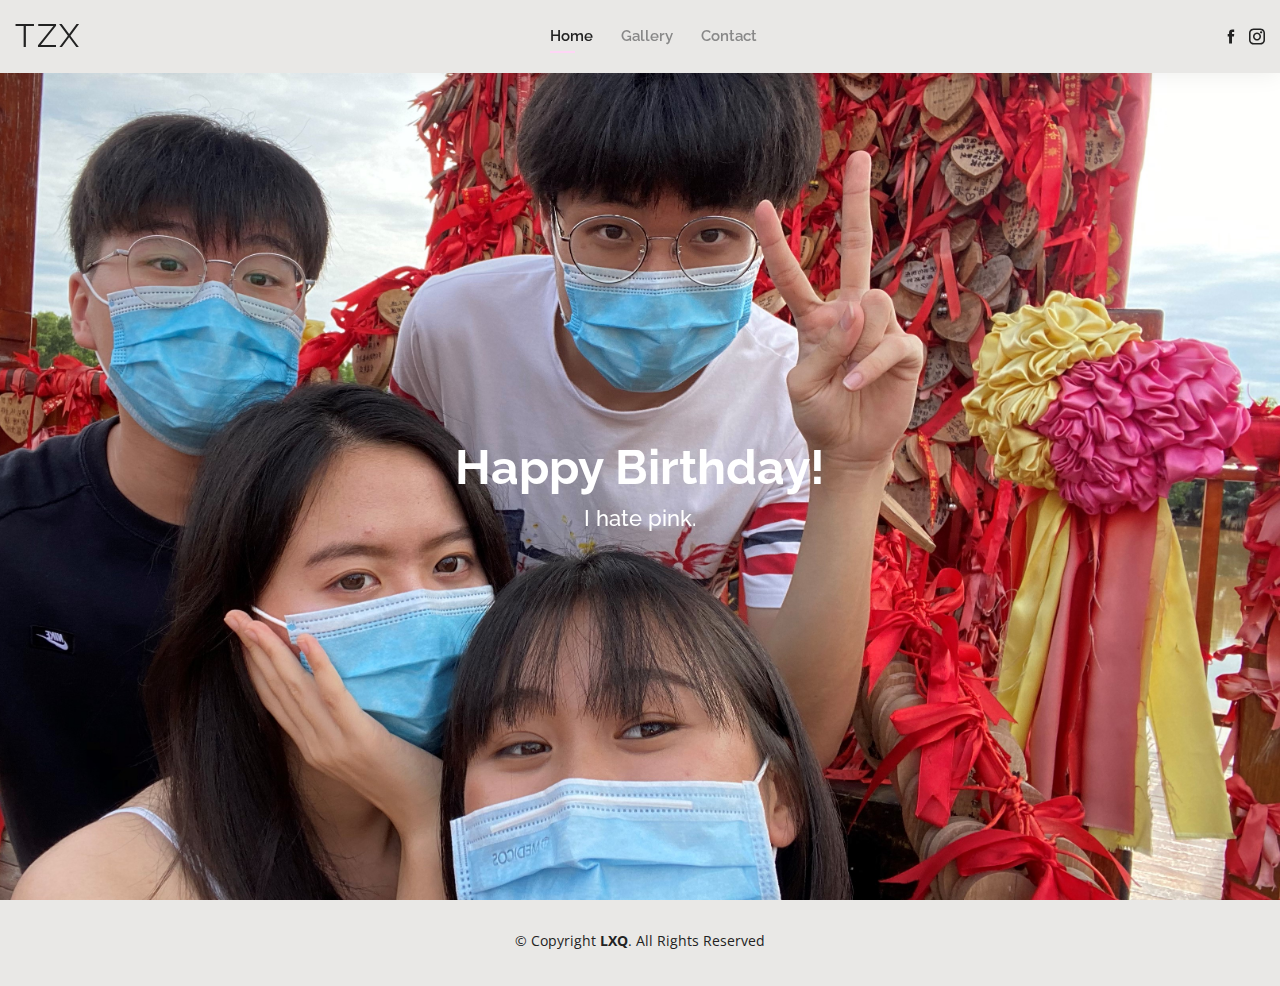
==== index.html @ 97b6e611 "cmt1" ====
<!DOCTYPE html>
<html lang="en">

<head>
  <meta charset="utf-8">
  <meta content="width=device-width, initial-scale=1.0" name="viewport">

  <title>Happy Birthday</title>
  <meta content="" name="description">
  <meta content="" name="keywords">

  <!-- Favicons -->
  <link href="assets/img/favicon.png" rel="icon">
  <link href="assets/img/apple-touch-icon.png" rel="apple-touch-icon">

  <!-- Google Fonts -->
  <link href="https://fonts.googleapis.com/css?family=Open+Sans:300,300i,400,400i,600,600i,700,700i|Raleway:300,300i,400,400i,500,500i,600,600i,700,700i|Poppins:300,300i,400,400i,500,500i,600,600i,700,700i" rel="stylesheet">

  <!-- Vendor CSS Files -->
  <link href="assets/vendor/bootstrap/css/bootstrap.min.css" rel="stylesheet">
  <link href="assets/vendor/icofont/icofont.min.css" rel="stylesheet">
  <link href="assets/vendor/owl.carousel/assets/owl.carousel.min.css" rel="stylesheet">
  <link href="assets/vendor/boxicons/css/boxicons.min.css" rel="stylesheet">
  <link href="assets/vendor/venobox/venobox.css" rel="stylesheet">
  <link href="assets/vendor/aos/aos.css" rel="stylesheet">

  <!-- Template Main CSS File -->
  <link href="assets/css/style.css" rel="stylesheet">

  <!-- =======================================================
  * Template Name: Kelly - v2.1.0
  * Template URL: https://bootstrapmade.com/kelly-free-bootstrap-cv-resume-html-template/
  * Author: BootstrapMade.com
  * License: https://bootstrapmade.com/license/
  ======================================================== -->
</head>

<body>

  <!-- =======Header======= -->
  <header id="header" class="fixed-top">
    <div class="container-fluid d-flex justify-content-between align-items-center">

      <h1 class="logo"><a href="index.html">TZX</a></h1>
      <!-- Uncomment below if you prefer to use an image logo -->
      <!-- <a href="index.html" class="logo"><img src="assets/img/logo.png" alt="" class="img-fluid"></a>-->

      <nav class="nav-menu d-none d-lg-block">
        <ul>
          <li class="active"><a href="index.html">Home</a></li>
          <li><a href="portfolio.html">Gallery</a></li>
          <li><a href="contact.html">Contact</a></li>
        </ul>
      </nav><!-- .nav-menu -->

      <div class="header-social-links">
        <a href="https://www.facebook.com/tan.zixin.37" class="facebook" target="_blank"><i class="icofont-facebook"></i></a>
        <a href="https://www.instagram.com/ziixinnnn_/" class="instagram" target="_blank"><i class="icofont-instagram"></i></a>
      </div>

    </div>

  </header><!-- End Header -->

  <!-- ======= Hero Section ======= -->
  <section id="hero" class="d-flex align-items-center">
    <div class="container d-flex flex-column align-items-center" data-aos="zoom-in" data-aos-delay="100">
      <h1>Happy Birthday!</h1>
      <h2>I hate pink.</h2>
    </div>
  </section><!-- End Hero -->

  <!-- ======= Footer ======= -->
  <footer id="footer">
    <div class="container">
      <div class="copyright">
        &copy; Copyright <strong><span>LXQ</span></strong>. All Rights Reserved
      </div>
      <div class="credits">
        <!-- All the links in the footer should remain intact. -->
        <!-- You can delete the links only if you purchased the pro version. -->
        <!-- Licensing information: https://bootstrapmade.com/license/ -->
        <!-- Purchase the pro version with working PHP/AJAX contact form: https://bootstrapmade.com/kelly-free-bootstrap-cv-resume-html-template/ -->
      </div>
    </div>
  </footer><!-- End  Footer -->

  <div id="preloader"></div>
  <a href="#" class="back-to-top"><i class="bx bx-up-arrow-alt"></i></a>

  <!-- Vendor JS Files -->
  <script src="assets/vendor/jquery/jquery.min.js"></script>
  <script src="assets/vendor/bootstrap/js/bootstrap.bundle.min.js"></script>
  <script src="assets/vendor/jquery.easing/jquery.easing.min.js"></script>
  <script src="assets/vendor/php-email-form/validate.js"></script>
  <script src="assets/vendor/waypoints/jquery.waypoints.min.js"></script>
  <script src="assets/vendor/counterup/counterup.min.js"></script>
  <script src="assets/vendor/owl.carousel/owl.carousel.min.js"></script>
  <script src="assets/vendor/isotope-layout/isotope.pkgd.min.js"></script>
  <script src="assets/vendor/venobox/venobox.min.js"></script>
  <script src="assets/vendor/aos/aos.js"></script>

  <!-- Template Main JS File -->
  <script src="assets/js/main.js"></script>

</body>

</html>
---- assets/vendor/venobox/venobox.css ----
/* ------ venobox.css --------*/
.vbox-overlay *, .vbox-overlay *:before, .vbox-overlay *:after{
    -webkit-backface-visibility: hidden;
    -webkit-box-sizing:border-box;
    -moz-box-sizing:border-box;
    box-sizing:border-box;
}
.vbox-overlay * { 
    -webkit-backface-visibility: visible;
    backface-visibility: visible;
}
.vbox-overlay{
    display: -webkit-flex;
    display: flex;
    -webkit-flex-direction: column;
    flex-direction: column;
    -webkit-justify-content: center;
    justify-content: center;
    -webkit-align-items: center;
    align-items: center;
    position: fixed;
    left: 0;
    top: 0;
    bottom: 0;
    right: 0;
    z-index: 999999;
}

/* ----- navigation ----- */
.vbox-title{
    width: 100%;
    height: 40px;
    float: left;
    text-align: center;
    line-height: 28px;
    font-size: 12px;
    padding: 6px 50px;
    overflow: hidden;
    position: fixed;
    display: none;
    left: 0;
    z-index: 89;
}
.vbox-close{
    cursor: pointer;
    position: fixed;
    top: -1px;
    right: 0;
    width: 50px;
    height: 40px;
    padding: 6px;
    display: block;
    background-position:10px center;
    overflow: hidden;
    font-size: 24px;
    line-height: 1;
    text-align: center;
    z-index: 99;
}
.vbox-left{
    cursor: pointer;
    position: fixed;
    left: 0;
    height: 40px;
    overflow: hidden;
    line-height: 28px;
    font-size: 12px;
    z-index: 99;
    display: flex;
    align-items:center;
}
.vbox-num{
    display: inline-block;
    margin: 6px 0 6px 15px;
}
/* ----- Social share ----- */
.vbox-share{
    line-height: 28px;
    font-size: 12px;
    overflow: hidden;
    position: fixed;
    left: 0;
    z-index: 98;
    display: flex;
    align-items:center;
    justify-content: center;
    width: 100%;
    text-align: center;
}
.vbox-share svg{
    max-height: 28px;
    width: 28px;
    z-index: 10;
    margin-left: 12px;
    margin-top: 6px;
    margin-bottom: 6px;
    vertical-align: middle;
}


/* ----- navigation ARROWS ----- */
.vbox-next, .vbox-prev{
    position: fixed;
    top: 50%;
    margin-top: -15px;
    overflow: hidden;
    cursor: pointer;
    display: block;
    width: 45px;
    height: 45px;
    z-index: 99;
}
.vbox-next span, .vbox-prev span{
    position: relative;
    width: 20px;
    height: 20px;
    border: 2px solid transparent;
    border-top-color: #B6B6B6;
    border-right-color: #B6B6B6;
    text-indent: -100px;
    position: absolute;
    top: 8px;
    display: block;
}
.vbox-prev{
    left: 15px;
}
.vbox-next{
    right: 15px;
}
.vbox-prev span{
    left: 10px;
    -ms-transform: rotate(-135deg);
    -webkit-transform: rotate(-135deg);
    transform: rotate(-135deg);
}
.vbox-next span{
    -ms-transform: rotate(45deg);
    -webkit-transform: rotate(45deg);
    transform: rotate(45deg);
    right: 10px;
}
/* ------- inline window ------ */
.vbox-inline{
    width: 420px;
    height: 315px;
    height: 70vh;
    padding: 10px;
    background: #fff;
    margin: 0 auto;
    overflow: auto;
    text-align: left;
}
/* ------- Video & iFrames window ------ */
.venoframe{
    max-width: 100%;
    width: 100%;
    border: none;
    width: 100%;
    height: 260px;
    height: 70vh;
}
.venoframe.vbvid{
    height: 260px;
}
@media (min-width: 768px) {
    .venoframe, .vbox-inline{
        width: 90%;
        height: 360px;
        height: 70vh;
    }
    .venoframe.vbvid{
        width: 640px;
        height: 360px;
    }
}
@media (min-width: 992px) {
    .venoframe, .vbox-inline{
        max-width: 1200px;
        width: 80%;
        height: 540px;
        height: 70vh;
    }
    .venoframe.vbvid{
        width: 960px;
        height: 540px;
    }
}
/* 
Please do NOT edit this part! 
or at least read this note: http://i.imgur.com/7C0ws9e.gif
*/
.vbox-open{
    overflow: hidden;
}
.vbox-container{
    position: absolute;
    left: 0;
    right: 0;
    top: 0;
    bottom: 0;
    overflow-x: hidden;
    overflow-y: scroll;
    overflow-scrolling: touch;
    -webkit-overflow-scrolling: touch;
    z-index: 20;
    max-height: 100%;

}

.vbox-content{
    text-align: center;
    float: left;
    width: 100%;
    position: relative;
    overflow: hidden;
    padding: 20px 4%;
}
.vbox-container img{
    max-width: 100%;
    height: auto;
}
.vbox-figlio{
    box-shadow: 0 0 12px rgba(0,0,0,0.19), 0 6px 6px rgba(0,0,0,0.23);
    max-width: 100%;
    text-align: initial;
}
img.vbox-figlio{
    -webkit-user-select: none;
-khtml-user-select: none;
-moz-user-select: none;
-o-user-select: none;
user-select: none;
}
.vbox-content.swipe-left{
    margin-left: -200px !important;
}
.vbox-content.swipe-right{
    margin-left: 200px !important;
}
.vbox-animated{
    webkit-transition: margin 300ms ease-out;
    transition: margin 300ms ease-out;
}

/* ---------- preloader ----------
 * SPINKIT 
 * http://tobiasahlin.com/spinkit/
-------------------------------- */
.sk-double-bounce,.sk-rotating-plane{width:40px;height:40px;margin:40px auto}.sk-rotating-plane{background-color:#333;-webkit-animation:sk-rotatePlane 1.2s infinite ease-in-out;animation:sk-rotatePlane 1.2s infinite ease-in-out}@-webkit-keyframes sk-rotatePlane{0%{-webkit-transform:perspective(120px) rotateX(0) rotateY(0);transform:perspective(120px) rotateX(0) rotateY(0)}50%{-webkit-transform:perspective(120px) rotateX(-180.1deg) rotateY(0);transform:perspective(120px) rotateX(-180.1deg) rotateY(0)}100%{-webkit-transform:perspective(120px) rotateX(-180deg) rotateY(-179.9deg);transform:perspective(120px) rotateX(-180deg) rotateY(-179.9deg)}}@keyframes sk-rotatePlane{0%{-webkit-transform:perspective(120px) rotateX(0) rotateY(0);transform:perspective(120px) rotateX(0) rotateY(0)}50%{-webkit-transform:perspective(120px) rotateX(-180.1deg) rotateY(0);transform:perspective(120px) rotateX(-180.1deg) rotateY(0)}100%{-webkit-transform:perspective(120px) rotateX(-180deg) rotateY(-179.9deg);transform:perspective(120px) rotateX(-180deg) rotateY(-179.9deg)}}.sk-double-bounce{position:relative}.sk-double-bounce .sk-child{width:100%;height:100%;border-radius:50%;background-color:#333;opacity:.6;position:absolute;top:0;left:0;-webkit-animation:sk-doubleBounce 2s infinite ease-in-out;animation:sk-doubleBounce 2s infinite ease-in-out}.sk-chasing-dots .sk-child,.sk-spinner-pulse,.sk-three-bounce .sk-child{background-color:#333;border-radius:100%}.sk-double-bounce .sk-double-bounce2{-webkit-animation-delay:-1s;animation-delay:-1s}@-webkit-keyframes sk-doubleBounce{0%,100%{-webkit-transform:scale(0);transform:scale(0)}50%{-webkit-transform:scale(1);transform:scale(1)}}@keyframes sk-doubleBounce{0%,100%{-webkit-transform:scale(0);transform:scale(0)}50%{-webkit-transform:scale(1);transform:scale(1)}}.sk-wave{margin:40px auto;width:50px;height:40px;text-align:center;font-size:10px}.sk-wave .sk-rect{background-color:#333;height:100%;width:6px;display:inline-block;-webkit-animation:sk-waveStretchDelay 1.2s infinite ease-in-out;animation:sk-waveStretchDelay 1.2s infinite ease-in-out}.sk-wave .sk-rect1{-webkit-animation-delay:-1.2s;animation-delay:-1.2s}.sk-wave .sk-rect2{-webkit-animation-delay:-1.1s;animation-delay:-1.1s}.sk-wave .sk-rect3{-webkit-animation-delay:-1s;animation-delay:-1s}.sk-wave .sk-rect4{-webkit-animation-delay:-.9s;animation-delay:-.9s}.sk-wave .sk-rect5{-webkit-animation-delay:-.8s;animation-delay:-.8s}@-webkit-keyframes sk-waveStretchDelay{0%,100%,40%{-webkit-transform:scaleY(.4);transform:scaleY(.4)}20%{-webkit-transform:scaleY(1);transform:scaleY(1)}}@keyframes sk-waveStretchDelay{0%,100%,40%{-webkit-transform:scaleY(.4);transform:scaleY(.4)}20%{-webkit-transform:scaleY(1);transform:scaleY(1)}}.sk-wandering-cubes{margin:40px auto;width:40px;height:40px;position:relative}.sk-wandering-cubes .sk-cube{background-color:#333;width:10px;height:10px;position:absolute;top:0;left:0;-webkit-animation:sk-wanderingCube 1.8s ease-in-out -1.8s infinite both;animation:sk-wanderingCube 1.8s ease-in-out -1.8s infinite both}.sk-chasing-dots,.sk-spinner-pulse{width:40px;height:40px;margin:40px auto}.sk-wandering-cubes .sk-cube2{-webkit-animation-delay:-.9s;animation-delay:-.9s}@-webkit-keyframes sk-wanderingCube{0%{-webkit-transform:rotate(0);transform:rotate(0)}25%{-webkit-transform:translateX(30px) rotate(-90deg) scale(.5);transform:translateX(30px) rotate(-90deg) scale(.5)}50%{-webkit-transform:translateX(30px) translateY(30px) rotate(-179deg);transform:translateX(30px) translateY(30px) rotate(-179deg)}50.1%{-webkit-transform:translateX(30px) translateY(30px) rotate(-180deg);transform:translateX(30px) translateY(30px) rotate(-180deg)}75%{-webkit-transform:translateX(0) translateY(30px) rotate(-270deg) scale(.5);transform:translateX(0) translateY(30px) rotate(-270deg) scale(.5)}100%{-webkit-transform:rotate(-360deg);transform:rotate(-360deg)}}@keyframes sk-wanderingCube{0%{-webkit-transform:rotate(0);transform:rotate(0)}25%{-webkit-transform:translateX(30px) rotate(-90deg) scale(.5);transform:translateX(30px) rotate(-90deg) scale(.5)}50%{-webkit-transform:translateX(30px) translateY(30px) rotate(-179deg);transform:translateX(30px) translateY(30px) rotate(-179deg)}50.1%{-webkit-transform:translateX(30px) translateY(30px) rotate(-180deg);transform:translateX(30px) translateY(30px) rotate(-180deg)}75%{-webkit-transform:translateX(0) translateY(30px) rotate(-270deg) scale(.5);transform:translateX(0) translateY(30px) rotate(-270deg) scale(.5)}100%{-webkit-transform:rotate(-360deg);transform:rotate(-360deg)}}.sk-spinner-pulse{-webkit-animation:sk-pulseScaleOut 1s infinite ease-in-out;animation:sk-pulseScaleOut 1s infinite ease-in-out}@-webkit-keyframes sk-pulseScaleOut{0%{-webkit-transform:scale(0);transform:scale(0)}100%{-webkit-transform:scale(1);transform:scale(1);opacity:0}}@keyframes sk-pulseScaleOut{0%{-webkit-transform:scale(0);transform:scale(0)}100%{-webkit-transform:scale(1);transform:scale(1);opacity:0}}.sk-chasing-dots{position:relative;text-align:center;-webkit-animation:sk-chasingDotsRotate 2s infinite linear;animation:sk-chasingDotsRotate 2s infinite linear}.sk-chasing-dots .sk-child{width:60%;height:60%;display:inline-block;position:absolute;top:0;-webkit-animation:sk-chasingDotsBounce 2s infinite ease-in-out;animation:sk-chasingDotsBounce 2s infinite ease-in-out}.sk-chasing-dots .sk-dot2{top:auto;bottom:0;-webkit-animation-delay:-1s;animation-delay:-1s}@-webkit-keyframes sk-chasingDotsRotate{100%{-webkit-transform:rotate(360deg);transform:rotate(360deg)}}@keyframes sk-chasingDotsRotate{100%{-webkit-transform:rotate(360deg);transform:rotate(360deg)}}@-webkit-keyframes sk-chasingDotsBounce{0%,100%{-webkit-transform:scale(0);transform:scale(0)}50%{-webkit-transform:scale(1);transform:scale(1)}}@keyframes sk-chasingDotsBounce{0%,100%{-webkit-transform:scale(0);transform:scale(0)}50%{-webkit-transform:scale(1);transform:scale(1)}}.sk-three-bounce{margin:40px auto;width:80px;text-align:center}.sk-three-bounce .sk-child{width:20px;height:20px;display:inline-block;-webkit-animation:sk-three-bounce 1.4s ease-in-out 0s infinite both;animation:sk-three-bounce 1.4s ease-in-out 0s infinite both}.sk-circle .sk-child:before,.sk-fading-circle .sk-circle:before{display:block;border-radius:100%;content:'';background-color:#333}.sk-three-bounce .sk-bounce1{-webkit-animation-delay:-.32s;animation-delay:-.32s}.sk-three-bounce .sk-bounce2{-webkit-animation-delay:-.16s;animation-delay:-.16s}@-webkit-keyframes sk-three-bounce{0%,100%,80%{-webkit-transform:scale(0);transform:scale(0)}40%{-webkit-transform:scale(1);transform:scale(1)}}@keyframes sk-three-bounce{0%,100%,80%{-webkit-transform:scale(0);transform:scale(0)}40%{-webkit-transform:scale(1);transform:scale(1)}}.sk-circle{margin:40px auto;width:40px;height:40px;position:relative}.sk-circle .sk-child{width:100%;height:100%;position:absolute;left:0;top:0}.sk-circle .sk-child:before{margin:0 auto;width:15%;height:15%;-webkit-animation:sk-circleBounceDelay 1.2s infinite ease-in-out both;animation:sk-circleBounceDelay 1.2s infinite ease-in-out both}.sk-circle .sk-circle2{-webkit-transform:rotate(30deg);-ms-transform:rotate(30deg);transform:rotate(30deg)}.sk-circle .sk-circle3{-webkit-transform:rotate(60deg);-ms-transform:rotate(60deg);transform:rotate(60deg)}.sk-circle .sk-circle4{-webkit-transform:rotate(90deg);-ms-transform:rotate(90deg);transform:rotate(90deg)}.sk-circle .sk-circle5{-webkit-transform:rotate(120deg);-ms-transform:rotate(120deg);transform:rotate(120deg)}.sk-circle .sk-circle6{-webkit-transform:rotate(150deg);-ms-transform:rotate(150deg);transform:rotate(150deg)}.sk-circle .sk-circle7{-webkit-transform:rotate(180deg);-ms-transform:rotate(180deg);transform:rotate(180deg)}.sk-circle .sk-circle8{-webkit-transform:rotate(210deg);-ms-transform:rotate(210deg);transform:rotate(210deg)}.sk-circle .sk-circle9{-webkit-transform:rotate(240deg);-ms-transform:rotate(240deg);transform:rotate(240deg)}.sk-circle .sk-circle10{-webkit-transform:rotate(270deg);-ms-transform:rotate(270deg);transform:rotate(270deg)}.sk-circle .sk-circle11{-webkit-transform:rotate(300deg);-ms-transform:rotate(300deg);transform:rotate(300deg)}.sk-circle .sk-circle12{-webkit-transform:rotate(330deg);-ms-transform:rotate(330deg);transform:rotate(330deg)}.sk-circle .sk-circle2:before{-webkit-animation-delay:-1.1s;animation-delay:-1.1s}.sk-circle .sk-circle3:before{-webkit-animation-delay:-1s;animation-delay:-1s}.sk-circle .sk-circle4:before{-webkit-animation-delay:-.9s;animation-delay:-.9s}.sk-circle .sk-circle5:before{-webkit-animation-delay:-.8s;animation-delay:-.8s}.sk-circle .sk-circle6:before{-webkit-animation-delay:-.7s;animation-delay:-.7s}.sk-circle .sk-circle7:before{-webkit-animation-delay:-.6s;animation-delay:-.6s}.sk-circle .sk-circle8:before{-webkit-animation-delay:-.5s;animation-delay:-.5s}.sk-circle .sk-circle9:before{-webkit-animation-delay:-.4s;animation-delay:-.4s}.sk-circle .sk-circle10:before{-webkit-animation-delay:-.3s;animation-delay:-.3s}.sk-circle .sk-circle11:before{-webkit-animation-delay:-.2s;animation-delay:-.2s}.sk-circle .sk-circle12:before{-webkit-animation-delay:-.1s;animation-delay:-.1s}@-webkit-keyframes sk-circleBounceDelay{0%,100%,80%{-webkit-transform:scale(0);transform:scale(0)}40%{-webkit-transform:scale(1);transform:scale(1)}}@keyframes sk-circleBounceDelay{0%,100%,80%{-webkit-transform:scale(0);transform:scale(0)}40%{-webkit-transform:scale(1);transform:scale(1)}}.sk-cube-grid{width:40px;height:40px;margin:40px auto}.sk-cube-grid .sk-cube{width:33.33%;height:33.33%;background-color:#333;float:left;-webkit-animation:sk-cubeGridScaleDelay 1.3s infinite ease-in-out;animation:sk-cubeGridScaleDelay 1.3s infinite ease-in-out}.sk-cube-grid .sk-cube1{-webkit-animation-delay:.2s;animation-delay:.2s}.sk-cube-grid .sk-cube2{-webkit-animation-delay:.3s;animation-delay:.3s}.sk-cube-grid .sk-cube3{-webkit-animation-delay:.4s;animation-delay:.4s}.sk-cube-grid .sk-cube4{-webkit-animation-delay:.1s;animation-delay:.1s}.sk-cube-grid .sk-cube5{-webkit-animation-delay:.2s;animation-delay:.2s}.sk-cube-grid .sk-cube6{-webkit-animation-delay:.3s;animation-delay:.3s}.sk-cube-grid .sk-cube7{-webkit-animation-delay:0ms;animation-delay:0ms}.sk-cube-grid .sk-cube8{-webkit-animation-delay:.1s;animation-delay:.1s}.sk-cube-grid .sk-cube9{-webkit-animation-delay:.2s;animation-delay:.2s}@-webkit-keyframes sk-cubeGridScaleDelay{0%,100%,70%{-webkit-transform:scale3D(1,1,1);transform:scale3D(1,1,1)}35%{-webkit-transform:scale3D(0,0,1);transform:scale3D(0,0,1)}}@keyframes sk-cubeGridScaleDelay{0%,100%,70%{-webkit-transform:scale3D(1,1,1);transform:scale3D(1,1,1)}35%{-webkit-transform:scale3D(0,0,1);transform:scale3D(0,0,1)}}.sk-fading-circle{margin:40px auto;width:40px;height:40px;position:relative}.sk-fading-circle .sk-circle{width:100%;height:100%;position:absolute;left:0;top:0}.sk-fading-circle .sk-circle:before{margin:0 auto;width:15%;height:15%;-webkit-animation:sk-circleFadeDelay 1.2s infinite ease-in-out both;animation:sk-circleFadeDelay 1.2s infinite ease-in-out both}.sk-fading-circle .sk-circle2{-webkit-transform:rotate(30deg);-ms-transform:rotate(30deg);transform:rotate(30deg)}.sk-fading-circle .sk-circle3{-webkit-transform:rotate(60deg);-ms-transform:rotate(60deg);transform:rotate(60deg)}.sk-fading-circle .sk-circle4{-webkit-transform:rotate(90deg);-ms-transform:rotate(90deg);transform:rotate(90deg)}.sk-fading-circle .sk-circle5{-webkit-transform:rotate(120deg);-ms-transform:rotate(120deg);transform:rotate(120deg)}.sk-fading-circle .sk-circle6{-webkit-transform:rotate(150deg);-ms-transform:rotate(150deg);transform:rotate(150deg)}.sk-fading-circle .sk-circle7{-webkit-transform:rotate(180deg);-ms-transform:rotate(180deg);transform:rotate(180deg)}.sk-fading-circle .sk-circle8{-webkit-transform:rotate(210deg);-ms-transform:rotate(210deg);transform:rotate(210deg)}.sk-fading-circle .sk-circle9{-webkit-transform:rotate(240deg);-ms-transform:rotate(240deg);transform:rotate(240deg)}.sk-fading-circle .sk-circle10{-webkit-transform:rotate(270deg);-ms-transform:rotate(270deg);transform:rotate(270deg)}.sk-fading-circle .sk-circle11{-webkit-transform:rotate(300deg);-ms-transform:rotate(300deg);transform:rotate(300deg)}.sk-fading-circle .sk-circle12{-webkit-transform:rotate(330deg);-ms-transform:rotate(330deg);transform:rotate(330deg)}.sk-fading-circle .sk-circle2:before{-webkit-animation-delay:-1.1s;animation-delay:-1.1s}.sk-fading-circle .sk-circle3:before{-webkit-animation-delay:-1s;animation-delay:-1s}.sk-fading-circle .sk-circle4:before{-webkit-animation-delay:-.9s;animation-delay:-.9s}.sk-fading-circle .sk-circle5:before{-webkit-animation-delay:-.8s;animation-delay:-.8s}.sk-fading-circle .sk-circle6:before{-webkit-animation-delay:-.7s;animation-delay:-.7s}.sk-fading-circle .sk-circle7:before{-webkit-animation-delay:-.6s;animation-delay:-.6s}.sk-fading-circle .sk-circle8:before{-webkit-animation-delay:-.5s;animation-delay:-.5s}.sk-fading-circle .sk-circle9:before{-webkit-animation-delay:-.4s;animation-delay:-.4s}.sk-fading-circle .sk-circle10:before{-webkit-animation-delay:-.3s;animation-delay:-.3s}.sk-fading-circle .sk-circle11:before{-webkit-animation-delay:-.2s;animation-delay:-.2s}.sk-fading-circle .sk-circle12:before{-webkit-animation-delay:-.1s;animation-delay:-.1s}@-webkit-keyframes sk-circleFadeDelay{0%,100%,39%{opacity:0}40%{opacity:1}}@keyframes sk-circleFadeDelay{0%,100%,39%{opacity:0}40%{opacity:1}}.sk-folding-cube{margin:40px auto;width:40px;height:40px;position:relative;-webkit-transform:rotateZ(45deg);transform:rotateZ(45deg)}.sk-folding-cube .sk-cube{float:left;width:50%;height:50%;position:relative;-webkit-transform:scale(1.1);-ms-transform:scale(1.1);transform:scale(1.1)}.sk-folding-cube .sk-cube:before{content:'';position:absolute;top:0;left:0;width:100%;height:100%;background-color:#333;-webkit-animation:sk-foldCubeAngle 2.4s infinite linear both;animation:sk-foldCubeAngle 2.4s infinite linear both;-webkit-transform-origin:100% 100%;-ms-transform-origin:100% 100%;transform-origin:100% 100%}.sk-folding-cube .sk-cube2{-webkit-transform:scale(1.1) rotateZ(90deg);transform:scale(1.1) rotateZ(90deg)}.sk-folding-cube .sk-cube3{-webkit-transform:scale(1.1) rotateZ(180deg);transform:scale(1.1) rotateZ(180deg)}.sk-folding-cube .sk-cube4{-webkit-transform:scale(1.1) rotateZ(270deg);transform:scale(1.1) rotateZ(270deg)}.sk-folding-cube .sk-cube2:before{-webkit-animation-delay:.3s;animation-delay:.3s}.sk-folding-cube .sk-cube3:before{-webkit-animation-delay:.6s;animation-delay:.6s}.sk-folding-cube .sk-cube4:before{-webkit-animation-delay:.9s;animation-delay:.9s}@-webkit-keyframes sk-foldCubeAngle{0%,10%{-webkit-transform:perspective(140px) rotateX(-180deg);transform:perspective(140px) rotateX(-180deg);opacity:0}25%,75%{-webkit-transform:perspective(140px) rotateX(0);transform:perspective(140px) rotateX(0);opacity:1}100%,90%{-webkit-transform:perspective(140px) rotateY(180deg);transform:perspective(140px) rotateY(180deg);opacity:0}}@keyframes sk-foldCubeAngle{0%,10%{-webkit-transform:perspective(140px) rotateX(-180deg);transform:perspective(140px) rotateX(-180deg);opacity:0}25%,75%{-webkit-transform:perspective(140px) rotateX(0);transform:perspective(140px) rotateX(0);opacity:1}100%,90%{-webkit-transform:perspective(140px) rotateY(180deg);transform:perspective(140px) rotateY(180deg);opacity:0}}
---- assets/css/style.css ----
/**
* Template Name: Kelly - v2.1.0
* Template URL: https://bootstrapmade.com/kelly-free-bootstrap-cv-resume-html-template/
* Author: BootstrapMade.com
* License: https://bootstrapmade.com/license/
*/

/*--------------------------------------------------------------
# General
--------------------------------------------------------------*/
body {
  font-family: "Open Sans", sans-serif;
  color: #444444;
}

a {
  color: #ffd6f6;
}

a:hover {
  color: #ffd6f6;
  text-decoration: none;
}

h1, h2, h3, h4, h5, h6 {
  font-family: "Raleway", sans-serif;
}

#main {
  margin-top: 50px;
}

@media (max-width: 992px) {
  #main {
    margin-top: 30px;
  }
}

/*--------------------------------------------------------------
# Preloader
--------------------------------------------------------------*/
#preloader {
  position: fixed;
  top: 0;
  left: 0;
  right: 0;
  bottom: 0;
  z-index: 9999;
  overflow: hidden;
  background: #fff;
}

#preloader:before {
  content: "";
  position: fixed;
  top: calc(50% - 30px);
  left: calc(50% - 30px);
  border: 6px solid #ffd6f6;
  border-top-color: #dcf5f2;
  border-radius: 50%;
  width: 60px;
  height: 60px;
  -webkit-animation: animate-preloader 1s linear infinite;
  animation: animate-preloader 1s linear infinite;
}

@-webkit-keyframes animate-preloader {
  0% {
    transform: rotate(0deg);
  }
  100% {
    transform: rotate(360deg);
  }
}

@keyframes animate-preloader {
  0% {
    transform: rotate(0deg);
  }
  100% {
    transform: rotate(360deg);
  }
}

/*--------------------------------------------------------------
# Back to top button
--------------------------------------------------------------*/
.back-to-top {
  position: fixed;
  display: none;
  right: 15px;
  bottom: 15px;
  z-index: 99999;
}

.back-to-top i {
  display: flex;
  align-items: center;
  justify-content: center;
  font-size: 24px;
  width: 40px;
  height: 40px;
  border-radius: 50px;
  background: #ffd6f6;
  color: #fff;
  transition: all 0.4s;
}

.back-to-top i:hover {
  background: #ffd6f6;
  color: #fff;
}

/*--------------------------------------------------------------
# Header
--------------------------------------------------------------*/
#header {
  background: #e9e8e6;
  box-shadow: 0px 0px 25px 0 rgba(0, 0, 0, 0.08);
  z-index: 997;
  padding: 15px 0;
}

#header .logo {
  font-size: 32px;
  margin: 0;
  padding: 0;
  line-height: 1;
  font-weight: 400;
  letter-spacing: 2px;
  text-transform: uppercase;
}

#header .logo a {
  color: #222222;
}

#header .logo img {
  max-height: 40px;
}

@media (max-width: 992px) {
  #header .logo {
    font-size: 28px;
  }
}

/*--------------------------------------------------------------
# Navigation Menu
--------------------------------------------------------------*/
/* Desktop Navigation */
.nav-menu ul {
  margin: 0;
  padding: 0;
  list-style: none;
}

.nav-menu > ul {
  display: flex;
}

.nav-menu > ul > li {
  position: relative;
  white-space: nowrap;
  padding: 10px 0 10px 28px;
}

.nav-menu a {
  display: block;
  position: relative;
  color: #888888;
  transition: 0.3s;
  font-size: 15px;
  font-family: "Raleway", sans-serif;
  font-weight: 600;
}

.nav-menu > ul > li > a:before {
  content: "";
  position: absolute;
  width: 0;
  height: 2px;
  bottom: -5px;
  left: 0;
  background-color: #ffd6f6;
  visibility: hidden;
  width: 0px;
  transition: all 0.3s ease-in-out 0s;
}

.nav-menu a:hover:before, .nav-menu li:hover > a:before, .nav-menu .active > a:before {
  visibility: visible;
  width: 25px;
}

.nav-menu a:hover, .nav-menu .active > a, .nav-menu li:hover > a {
  color: #222222;
}

.nav-menu .drop-down ul {
  display: block;
  position: absolute;
  left: 28px;
  top: calc(100% + 30px);
  z-index: 99;
  opacity: 0;
  visibility: hidden;
  padding: 10px 0;
  background: #fff;
  box-shadow: 0px 0px 30px rgba(127, 137, 161, 0.25);
  transition: 0.3s;
}

.nav-menu .drop-down:hover > ul {
  opacity: 1;
  top: 100%;
  visibility: visible;
}

.nav-menu .drop-down li {
  min-width: 180px;
  position: relative;
}

.nav-menu .drop-down ul a {
  padding: 10px 20px;
  font-size: 14px;
  font-weight: 500;
  text-transform: none;
  color: #222222;
}

.nav-menu .drop-down ul a:hover, .nav-menu .drop-down ul .active > a, .nav-menu .drop-down ul li:hover > a {
  color: #ffd6f6;
}

.nav-menu .drop-down > a:after {
  content: "\ea99";
  font-family: IcoFont;
  padding-left: 5px;
}

.nav-menu .drop-down .drop-down ul {
  top: 0;
  left: calc(100% - 30px);
}

.nav-menu .drop-down .drop-down:hover > ul {
  opacity: 1;
  top: 0;
  left: 100%;
}

.nav-menu .drop-down .drop-down > a {
  padding-right: 35px;
}

.nav-menu .drop-down .drop-down > a:after {
  content: "\eaa0";
  font-family: IcoFont;
  position: absolute;
  right: 15px;
}

@media (max-width: 1366px) {
  .nav-menu .drop-down .drop-down ul {
    left: -90%;
  }
  .nav-menu .drop-down .drop-down:hover > ul {
    left: -100%;
  }
  .nav-menu .drop-down .drop-down > a:after {
    content: "\ea9d";
  }
}

/* Mobile Navigation */
.mobile-nav-toggle {
  position: fixed;
  right: 15px;
  top: 17px;
  z-index: 9998;
  border: 0;
  background: none;
  font-size: 24px;
  transition: all 0.4s;
  outline: none !important;
  line-height: 1;
  cursor: pointer;
  text-align: right;
}

.mobile-nav-toggle i {
  color: #ffd6f6;
}

.mobile-nav {
  position: fixed;
  top: 55px;
  right: 15px;
  bottom: 15px;
  left: 15px;
  z-index: 9999;
  overflow-y: auto;
  background: #fff;
  transition: ease-in-out 0.2s;
  opacity: 0;
  visibility: hidden;
  border-radius: 10px;
  padding: 10px 0;
}

.mobile-nav * {
  margin: 0;
  padding: 0;
  list-style: none;
}

.mobile-nav a {
  display: block;
  position: relative;
  color: #222222;
  padding: 10px 20px;
  font-weight: 500;
  outline: none;
}

.mobile-nav a:hover, .mobile-nav .active > a, .mobile-nav li:hover > a {
  color: #ffd6f6;
  text-decoration: none;
}

.mobile-nav .drop-down > a:after {
  content: "\ea99";
  font-family: IcoFont;
  padding-left: 10px;
  position: absolute;
  right: 15px;
}

.mobile-nav .active.drop-down > a:after {
  content: "\eaa1";
}

.mobile-nav .drop-down > a {
  padding-right: 35px;
}

.mobile-nav .drop-down ul {
  display: none;
  overflow: hidden;
}

.mobile-nav .drop-down li {
  padding-left: 20px;
}

.mobile-nav-overly {
  width: 100%;
  height: 100%;
  z-index: 9997;
  top: 0;
  left: 0;
  position: fixed;
  background: rgba(9, 9, 9, 0.6);
  overflow: hidden;
  display: none;
  transition: ease-in-out 0.2s;
}

.mobile-nav-active {
  overflow: hidden;
}

.mobile-nav-active .mobile-nav {
  opacity: 1;
  visibility: visible;
}

.mobile-nav-active .mobile-nav-toggle i {
  color: #fff;
}

/*--------------------------------------------------------------
# Header Social Links
--------------------------------------------------------------*/
.header-social-links {
  padding-left: 20px;
}

.header-social-links a {
  color: #222222;
  padding-left: 6px;
  display: inline-block;
  line-height: 1px;
  transition: 0.3s;
  font-size: 16px;
}

.header-social-links a:hover {
  color: #ffd6f6;
}

@media (max-width: 992px) {
  .header-social-links {
    padding: 0 48px 0 0;
  }
}

/*--------------------------------------------------------------
# Hero Section
--------------------------------------------------------------*/
#hero {
  width: 100%;
  height: 100vh;
  background: url("../img/hero-bg.jpg") top right;
  background-size: cover;
}

#hero .container {
  padding-top: 70px;
  position: relative;
}

@media (max-width: 992px) {
  #hero .container {
    padding-top: 58px;
  }
}

#hero h1 {
  margin: 0;
  font-size: 48px;
  font-weight: 700;
  line-height: 56px;
  color:white;
}

#hero h2 {
  color: white;
  margin: 10px 0 0 0;
  font-size: 22px;
}

#hero .btn-about {
  font-family: "Raleway", sans-serif;
  text-transform: uppercase;
  font-weight: 600;
  font-size: 12px;
  letter-spacing: 1px;
  display: inline-block;
  padding: 12px 40px;
  border-radius: 50px;
  transition: 0.5s;
  margin-top: 30px;
  color: #fff;
  background: #ffd6f6;
}

#hero .btn-about:hover {
  background: #ffd6f6;
}

@media (min-width: 1024px) {
  #hero {
    background-attachment: fixed;
  }
}

@media (max-width: 992px) {
  #hero:before {
    content: "";
    background: rgba(255, 255, 255, 0.8);
    position: absolute;
    bottom: 0;
    top: 0;
    left: 0;
    right: 0;
  }
  #hero h1 {
    font-size: 28px;
    line-height: 36px;
  }
  #hero h2 {
    font-size: 18px;
    line-height: 24px;
  }
}

/*--------------------------------------------------------------
# Sections General
--------------------------------------------------------------*/
section {
  padding: 60px 0;
}

.section-bg {
  background-color: #e7f8f6;
}

.section-title {
  text-align: center;
  padding-bottom: 30px;
}

.section-title h2 {
  font-size: 32px;
  font-weight: bold;
  text-transform: uppercase;
  margin-bottom: 20px;
  padding-bottom: 20px;
  position: relative;
}

.section-title h2::after {
  content: '';
  position: absolute;
  display: block;
  width: 50px;
  height: 3px;
  background: #ffd6f6;
  bottom: 0;
  left: calc(50% - 25px);
}

.section-title p {
  margin-bottom: 0;
}

/*--------------------------------------------------------------
# Cta
--------------------------------------------------------------*/
.cta {
  background: linear-gradient(rgba(0, 0, 0, 0.6), rgba(0, 0, 0, 0.6)), url("../img/bg-1.jpg") fixed center center;
  background-size: cover;
  padding: 80px 0;
}

.cta h3 {
  color: #fff;
  font-size: 28px;
  font-weight: 700;
}

.cta p {
  color: #fff;
}

.cta .cta-btn {
  font-family: "Raleway", sans-serif;
  text-transform: uppercase;
  font-weight: 500;
  font-size: 16px;
  letter-spacing: 1px;
  display: inline-block;
  padding: 8px 20px;
  border-radius: 2px;
  transition: 0.5s;
  margin: 10px;
  border: 2px solid #fff;
  color: #fff;
}

.cta .cta-btn:hover {
  background: #ffd6f6;
  border: 2px solid #ffd6f6;
}

@media (max-width: 1024px) {
  .cta {
    background-attachment: scroll;
  }
}

@media (min-width: 769px) {
  .cta .cta-btn-container {
    display: flex;
    align-items: center;
    justify-content: flex-end;
  }
}

/*--------------------------------------------------------------
# About
--------------------------------------------------------------*/
.about .content h3 {
  font-weight: 700;
  font-size: 26px;
  color: #555555;
}

.about .content ul {
  list-style: none;
  padding: 0;
}

.about .content ul li {
  padding-bottom: 10px;
}

.about .content ul i {
  font-size: 20px;
  padding-right: 2px;
  color: #34b7a7;
}

.about .content p:last-child {
  margin-bottom: 0;
}

/*--------------------------------------------------------------
# Skills
--------------------------------------------------------------*/
.skills .progress {
  height: 50px;
  display: block;
  background: none;
}

.skills .progress .skill {
  padding: 10px 0;
  margin: 0 0 6px 0;
  text-transform: uppercase;
  display: block;
  font-weight: 600;
  font-family: "Poppins", sans-serif;
  color: #222222;
}

.skills .progress .skill .val {
  float: right;
  font-style: normal;
}

.skills .progress-bar-wrap {
  background: #f3f3f3;
}

.skills .progress-bar {
  width: 1px;
  height: 10px;
  transition: .9s;
  background-color: #ffd6f6;
}

/*--------------------------------------------------------------
# Facts
--------------------------------------------------------------*/
.facts .counters span {
  font-size: 48px;
  display: block;
  color: #ffd6f6;
}

.facts .counters p {
  padding: 0;
  margin: 0 0 20px 0;
  font-family: "Raleway", sans-serif;
  font-size: 14px;
}

/*--------------------------------------------------------------
# Testimonials
--------------------------------------------------------------*/
.testimonials .section-header {
  margin-bottom: 40px;
}

.testimonials .testimonial-item {
  text-align: center;
}

.testimonials .testimonial-item .testimonial-img {
  width: 120px;
  border-radius: 50%;
  border: 4px solid #fff;
  margin: 0 auto;
}

.testimonials .testimonial-item h3 {
  font-size: 20px;
  font-weight: bold;
  margin: 10px 0 5px 0;
  color: #111;
}

.testimonials .testimonial-item h4 {
  font-size: 14px;
  color: #999;
  margin: 0 0 15px 0;
}

.testimonials .testimonial-item .quote-icon-left, .testimonials .testimonial-item .quote-icon-right {
  color: #c8efea;
  font-size: 26px;
}

.testimonials .testimonial-item .quote-icon-left {
  display: inline-block;
  left: -5px;
  position: relative;
}

.testimonials .testimonial-item .quote-icon-right {
  display: inline-block;
  right: -5px;
  position: relative;
  top: 10px;
}

.testimonials .testimonial-item p {
  font-style: italic;
  margin: 0 auto 15px auto;
}

.testimonials .owl-nav, .testimonials .owl-dots {
  margin-top: 5px;
  text-align: center;
}

.testimonials .owl-dot {
  display: inline-block;
  margin: 0 5px;
  width: 12px;
  height: 12px;
  border-radius: 50%;
  background-color: #ddd !important;
}

.testimonials .owl-dot.active {
  background-color: #34b7a7 !important;
}

@media (min-width: 992px) {
  .testimonials .testimonial-item p {
    width: 80%;
  }
}

/*--------------------------------------------------------------
# Resume
--------------------------------------------------------------*/
.resume .resume-title {
  font-size: 26px;
  font-weight: 400;
  margin-top: 20px;
  margin-bottom: 20px;
  color: #222222;
}

.resume .resume-item {
  padding: 0 0 20px 20px;
  margin-top: -2px;
  border-left: 2px solid #ffd6f6;
  position: relative;
}

.resume .resume-item h4 {
  line-height: 18px;
  font-size: 18px;
  font-weight: 600;
  font-family: "Poppins", sans-serif;
  color: #1d685f;
  margin-bottom: 10px;
}

.resume .resume-item h5 {
  font-size: 16px;
  background: #effbf9;
  padding: 5px 15px;
  display: inline-block;
  font-weight: 600;
  margin-bottom: 10px;
  color: #ffd6f6;
}

.resume .resume-item ul {
  padding-left: 20px;
}

.resume .resume-item ul li {
  padding-bottom: 10px;
}

.resume .resume-item:last-child {
  padding-bottom: 0;
}

.resume .resume-item::before {
  content: "";
  position: absolute;
  width: 16px;
  height: 16px;
  border-radius: 50px;
  left: -9px;
  top: 0;
  background: #fff;
  border: 2px solid #ffd6f6;
}

/*--------------------------------------------------------------
# Services
--------------------------------------------------------------*/
.services .icon-box {
  text-align: center;
  padding: 70px 20px 80px 20px;
  transition: all ease-in-out 0.3s;
  background: #fff;
  box-shadow: 0px 0 35px 0 rgba(0, 0, 0, 0.08);
}

.services .icon-box .icon {
  margin: 0 auto;
  width: 100px;
  height: 100px;
  display: flex;
  align-items: center;
  justify-content: center;
  transition: ease-in-out 0.3s;
  position: relative;
}

.services .icon-box .icon i {
  font-size: 36px;
  transition: 0.5s;
  position: relative;
}

.services .icon-box .icon svg {
  position: absolute;
  top: 0;
  left: 0;
}

.services .icon-box .icon svg path {
  transition: 0.5s;
  fill: #f5f5f5;
}

.services .icon-box h4 {
  font-weight: 600;
  margin: 10px 0 15px 0;
  font-size: 22px;
}

.services .icon-box h4 a {
  color: #222222;
  transition: ease-in-out 0.3s;
}

.services .icon-box p {
  line-height: 24px;
  font-size: 14px;
  margin-bottom: 0;
}

.services .iconbox-blue i {
  color: #47aeff;
}

.services .iconbox-blue:hover .icon i {
  color: #fff;
}

.services .iconbox-blue:hover .icon path {
  fill: #47aeff;
}

.services .iconbox-orange i {
  color: #ffa76e;
}

.services .iconbox-orange:hover .icon i {
  color: #fff;
}

.services .iconbox-orange:hover .icon path {
  fill: #ffa76e;
}

.services .iconbox-pink i {
  color: #e80368;
}

.services .iconbox-pink:hover .icon i {
  color: #fff;
}

.services .iconbox-pink:hover .icon path {
  fill: #e80368;
}

.services .iconbox-yellow i {
  color: #ffbb2c;
}

.services .iconbox-yellow:hover .icon i {
  color: #fff;
}

.services .iconbox-yellow:hover .icon path {
  fill: #ffbb2c;
}

.services .iconbox-red i {
  color: #ff5828;
}

.services .iconbox-red:hover .icon i {
  color: #fff;
}

.services .iconbox-red:hover .icon path {
  fill: #ff5828;
}

.services .iconbox-teal i {
  color: #11dbcf;
}

.services .iconbox-teal:hover .icon i {
  color: #fff;
}

.services .iconbox-teal:hover .icon path {
  fill: #11dbcf;
}

/*--------------------------------------------------------------
# Portfolio
--------------------------------------------------------------*/
.portfolio .portfolio-item {
  margin-bottom: 30px;
}

.portfolio #portfolio-flters {
  padding: 0;
  margin: 0 auto 20px auto;
  list-style: none;
  text-align: center;
}

.portfolio #portfolio-flters li {
  cursor: pointer;
  display: inline-block;
  padding: 8px 16px 10px 16px;
  font-size: 13px;
  font-weight: 500;
  line-height: 1;
  text-transform: uppercase;
  color: #444444;
  margin-bottom: 5px;
  transition: all 0.3s ease-in-out;
  border-radius: 50px;
}

.portfolio #portfolio-flters li:hover, .portfolio #portfolio-flters li.filter-active {
  color: #fff;
  background: #ffd6f6;
}

.portfolio #portfolio-flters li:last-child {
  margin-right: 0;
}

.portfolio .portfolio-wrap {
  transition: 0.3s;
  position: relative;
  overflow: hidden;
  z-index: 1;
  background: rgba(34, 34, 34, 0.6);
}

.portfolio .portfolio-wrap::before {
  content: "";
  background: rgba(34, 34, 34, 0.6);
  position: absolute;
  left: 0;
  right: 0;
  top: 0;
  bottom: 0;
  transition: all ease-in-out 0.3s;
  z-index: 2;
  opacity: 0;
}

.portfolio .portfolio-wrap img {
  transition: all ease-in-out 0.3s;
}

.portfolio .portfolio-wrap .portfolio-info {
  opacity: 0;
  position: absolute;
  top: 0;
  left: 0;
  right: 0;
  bottom: 0;
  z-index: 3;
  transition: all ease-in-out 0.3s;
  display: flex;
  flex-direction: column;
  justify-content: flex-end;
  align-items: flex-start;
  padding: 20px;
}

.portfolio .portfolio-wrap .portfolio-info h4 {
  font-size: 20px;
  color: #fff;
  font-weight: 600;
}

.portfolio .portfolio-wrap .portfolio-info p {
  color: rgba(255, 255, 255, 0.7);
  font-size: 14px;
  text-transform: uppercase;
  padding: 0;
  margin: 0;
  font-style: italic;
}

.portfolio .portfolio-wrap .portfolio-links {
  text-align: center;
  z-index: 4;
}

.portfolio .portfolio-wrap .portfolio-links a {
  color: #fff;
  margin: 0 5px 0 0;
  font-size: 28px;
  display: inline-block;
  transition: 0.3s;
}

.portfolio .portfolio-wrap .portfolio-links a:hover {
  color: #ffd6f6;
}

.portfolio .portfolio-wrap:hover::before {
  opacity: 1;
}

.portfolio .portfolio-wrap:hover img {
  transform: scale(1.2);
}

.portfolio .portfolio-wrap:hover .portfolio-info {
  opacity: 1;
}

/*--------------------------------------------------------------
# Portfolio Details
--------------------------------------------------------------*/
.portfolio-details {
  padding: 0;
}

.portfolio-details .portfolio-title {
  font-size: 26px;
  font-weight: 700;
  margin-bottom: 20px;
}

.portfolio-details .portfolio-details-carousel .owl-nav, .portfolio-details .portfolio-details-carousel .owl-dots {
  margin-top: 5px;
  text-align: center;
}

.portfolio-details .portfolio-details-carousel .owl-dot {
  display: inline-block;
  margin: 0 5px;
  width: 12px;
  height: 12px;
  border-radius: 50%;
  background-color: #ddd !important;
}

.portfolio-details .portfolio-details-carousel .owl-dot.active {
  background-color: #34b7a7 !important;
}

.portfolio-details .portfolio-info {
  padding-top: 45px;
}

.portfolio-details .portfolio-info h3 {
  font-size: 22px;
  font-weight: 400;
  margin-bottom: 20px;
}

.portfolio-details .portfolio-info ul {
  list-style: none;
  padding: 0;
  font-size: 15px;
}

.portfolio-details .portfolio-info ul li + li {
  margin-top: 10px;
}

.portfolio-details .portfolio-info p {
  font-size: 15px;
  padding: 15px 0 0 0;
}

@media (max-width: 992px) {
  .portfolio-details .portfolio-info {
    padding-top: 20px;
  }
}

/*--------------------------------------------------------------
# Contact
--------------------------------------------------------------*/
.contact .info {
  width: 100%;
  background: #fff;
}

.contact .info i {
  font-size: 20px;
  color: #ffd6f6;
  float: left;
  width: 44px;
  height: 44px;
  background: white;
  display: flex;
  justify-content: center;
  align-items: center;
  border-radius: 50px;
  transition: all 0.3s ease-in-out;
}

.contact .info h4 {
  padding: 0 0 0 60px;
  font-size: 22px;
  font-weight: 600;
  margin-bottom: 5px;
  color: #222222;
}

.contact .info p {
  padding: 0 0 0 60px;
  margin-bottom: 0;
  font-size: 14px;
  color: #555555;
}

.contact .info .email, .contact .info .phone {
  margin-top: 40px;
}

.contact .info .email:hover i, .contact .info .address:hover i, .contact .info .phone:hover i {
  background: #ffd6f6;
  color: #fff;
}

.contact .php-email-form {
  width: 100%;
  background: #fff;
}

.contact .php-email-form .form-group {
  padding-bottom: 8px;
}

.contact .php-email-form .validate {
  display: none;
  color: red;
  margin: 0 0 15px 0;
  font-weight: 400;
  font-size: 13px;
}

.contact .php-email-form .error-message {
  display: none;
  color: #fff;
  background: #ed3c0d;
  text-align: center;
  padding: 15px;
  font-weight: 600;
}

.contact .php-email-form .sent-message {
  display: none;
  color: #fff;
  background: #ffd6f6;
  text-align: center;
  padding: 15px;
  font-weight: 600;
}

.contact .php-email-form .loading {
  display: none;
  background: #fff;
  text-align: center;
  padding: 15px;
}

.contact .php-email-form .loading:before {
  content: "";
  display: inline-block;
  border-radius: 50%;
  width: 24px;
  height: 24px;
  margin: 0 10px -6px 0;
  border: 3px solid #ffd6f6;
  border-top-color: #eee;
  -webkit-animation: animate-loading 1s linear infinite;
  animation: animate-loading 1s linear infinite;
}

.contact .php-email-form input, .contact .php-email-form textarea {
  border-radius: 4px;
  box-shadow: none;
  font-size: 14px;
}

.contact .php-email-form input:focus, .contact .php-email-form textarea:focus {
  border-color: #ffd6f6;
}

.contact .php-email-form input {
  height: 44px;
}

.contact .php-email-form textarea {
  padding: 10px 12px;
}

.contact .php-email-form button[type="submit"] {
  background: #ffd6f6;
  border: 0;
  padding: 10px 30px 12px 30px;
  color: #fff;
  transition: 0.4s;
  border-radius: 50px;
}

.contact .php-email-form button[type="submit"]:hover {
  background: #ffd6f6;
}

@-webkit-keyframes animate-loading {
  0% {
    transform: rotate(0deg);
  }
  100% {
    transform: rotate(360deg);
  }
}

@keyframes animate-loading {
  0% {
    transform: rotate(0deg);
  }
  100% {
    transform: rotate(360deg);
  }
}

/*--------------------------------------------------------------
# Footer
--------------------------------------------------------------*/
#footer {
  background: #e9e8e6;
  padding: 30px 0;
  color: #222222;
  font-size: 14px;
  text-align: center;
}

#footer .credits {
  padding-top: 5px;
  font-size: 13px;
}

#footer .credits a {
  color: #ffd6f6;
}
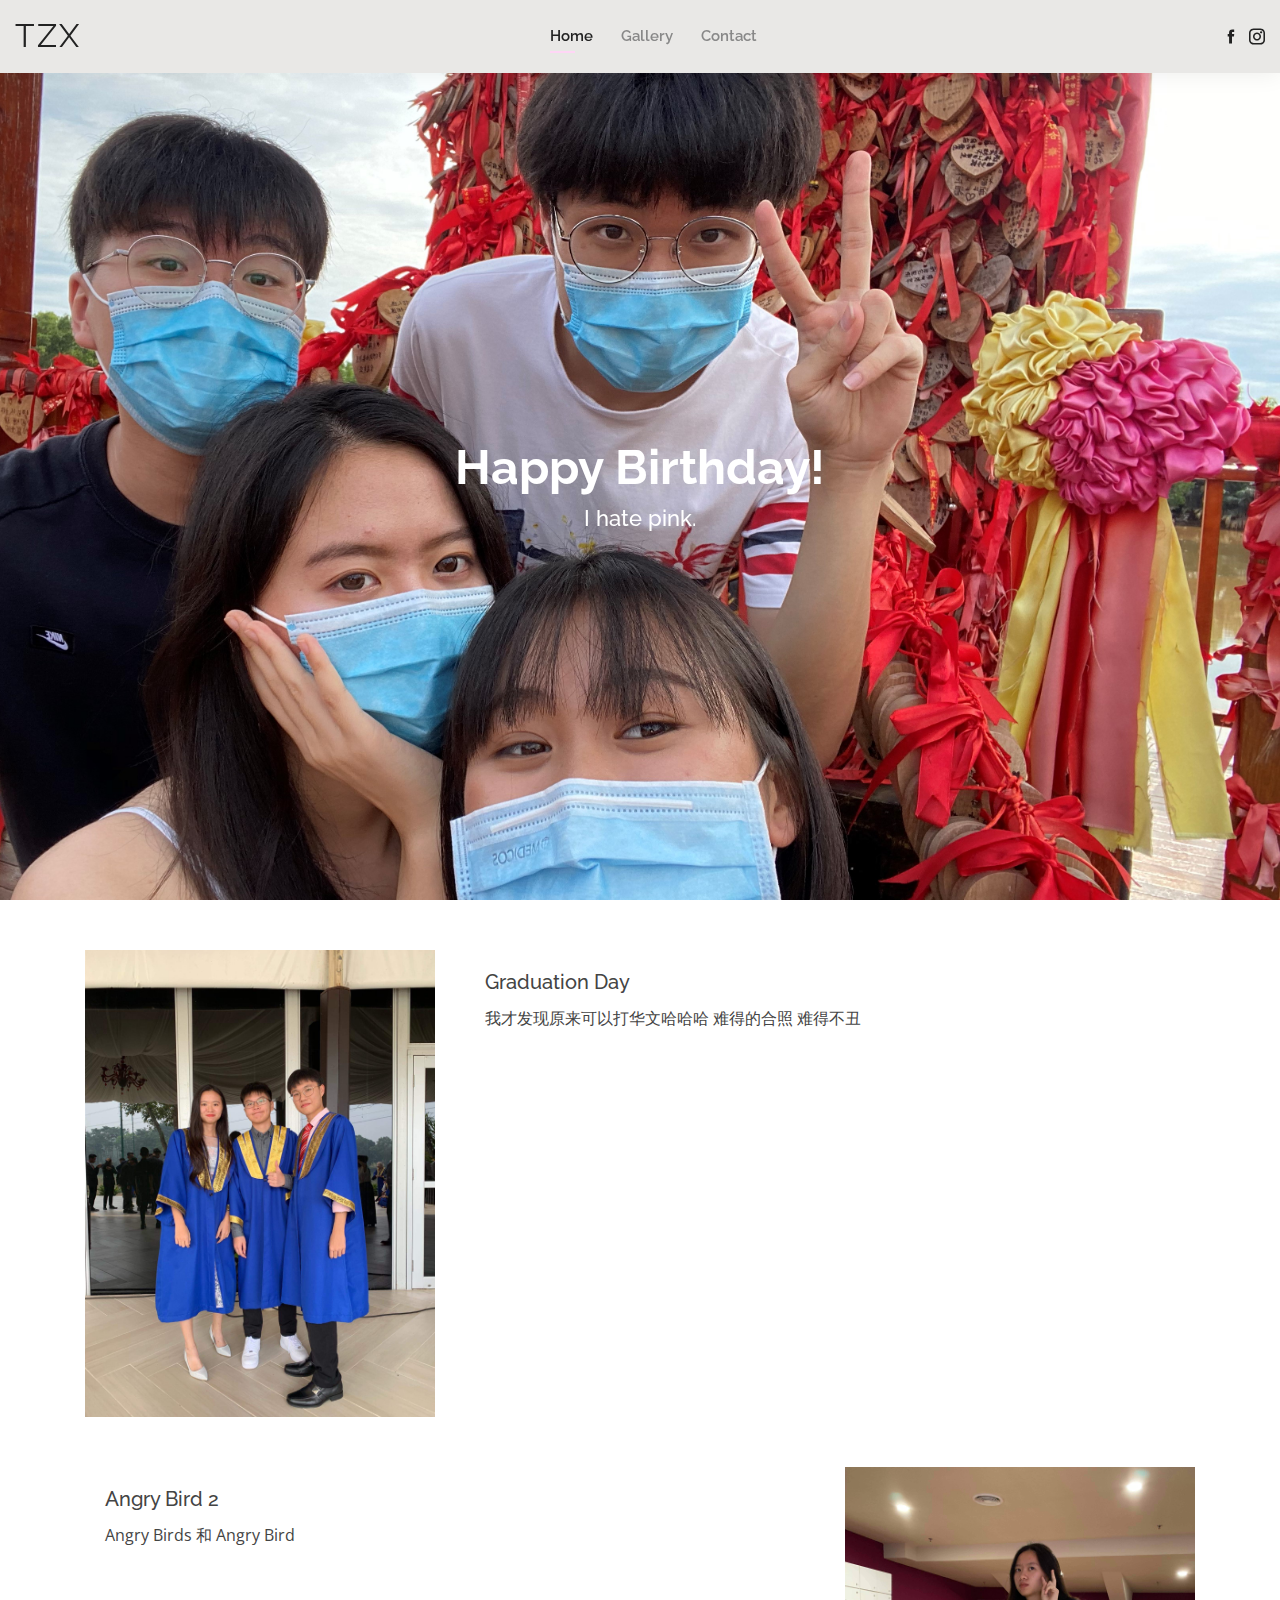
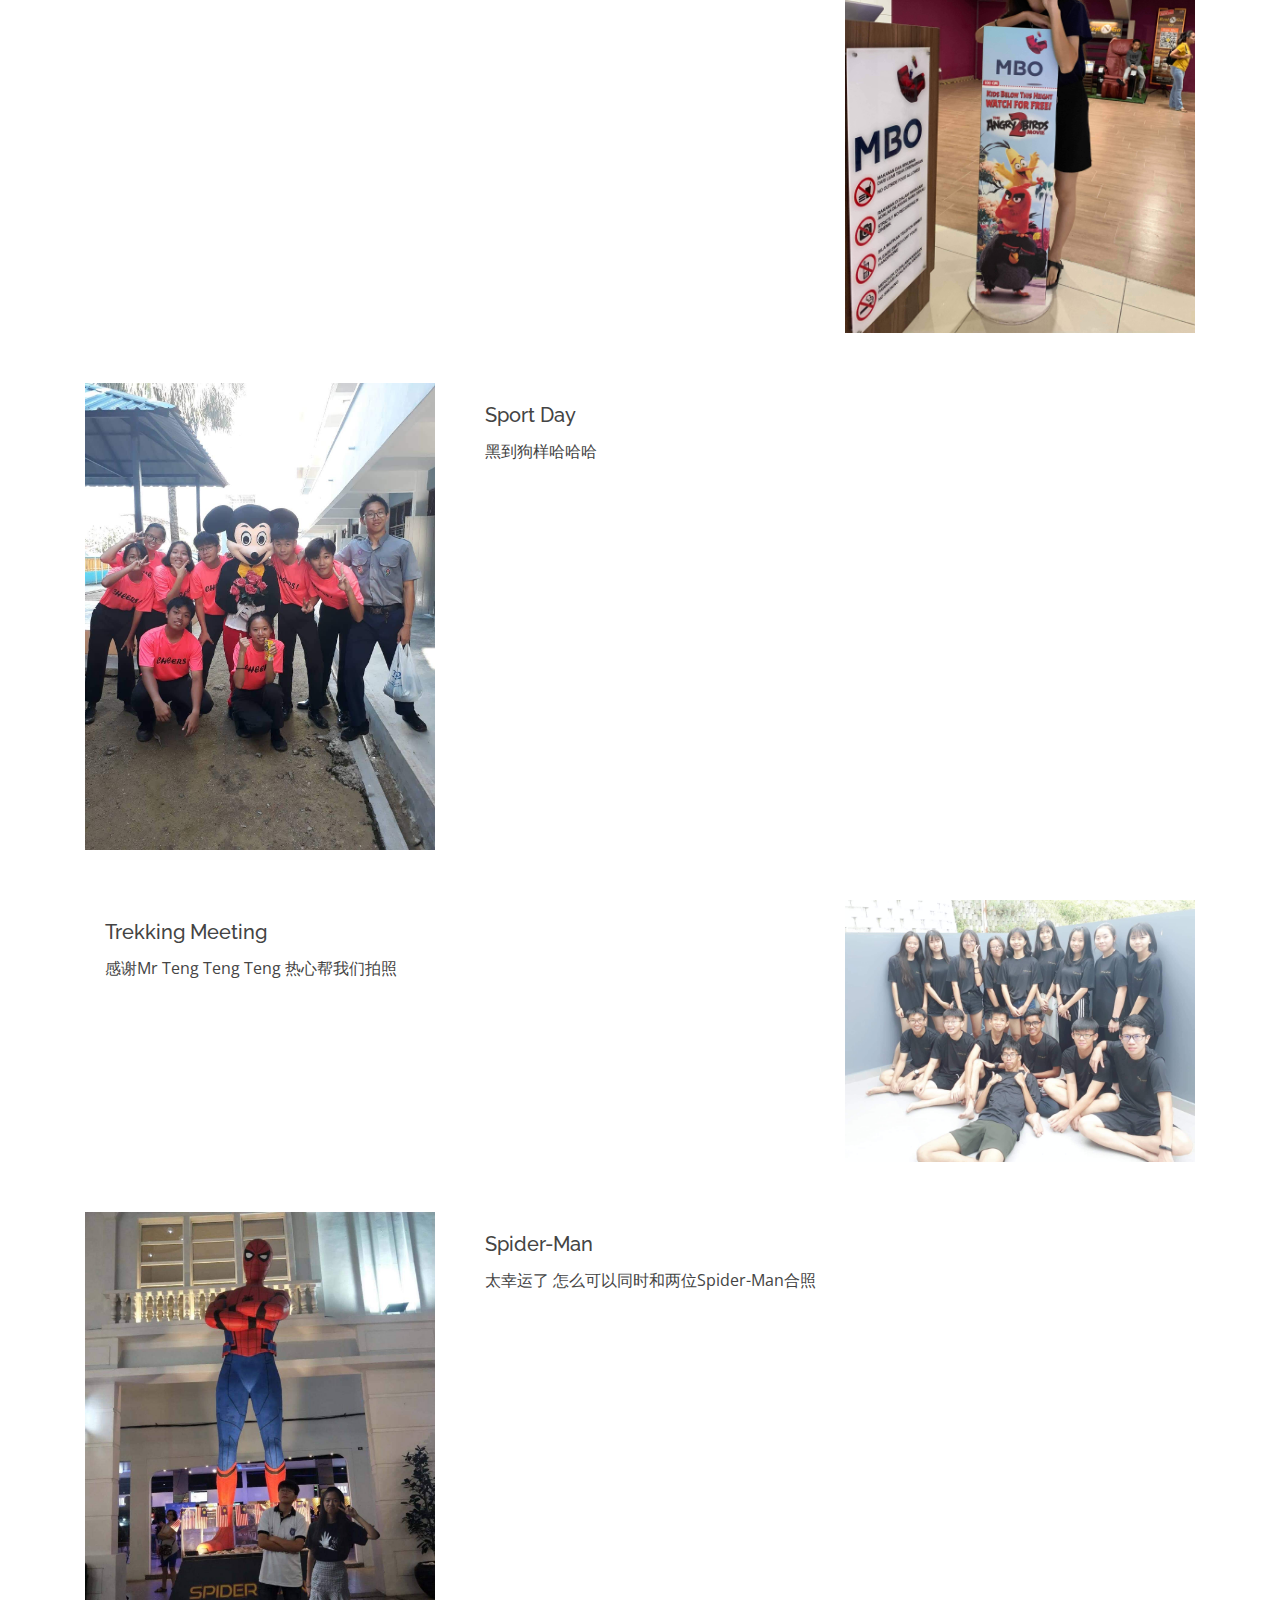
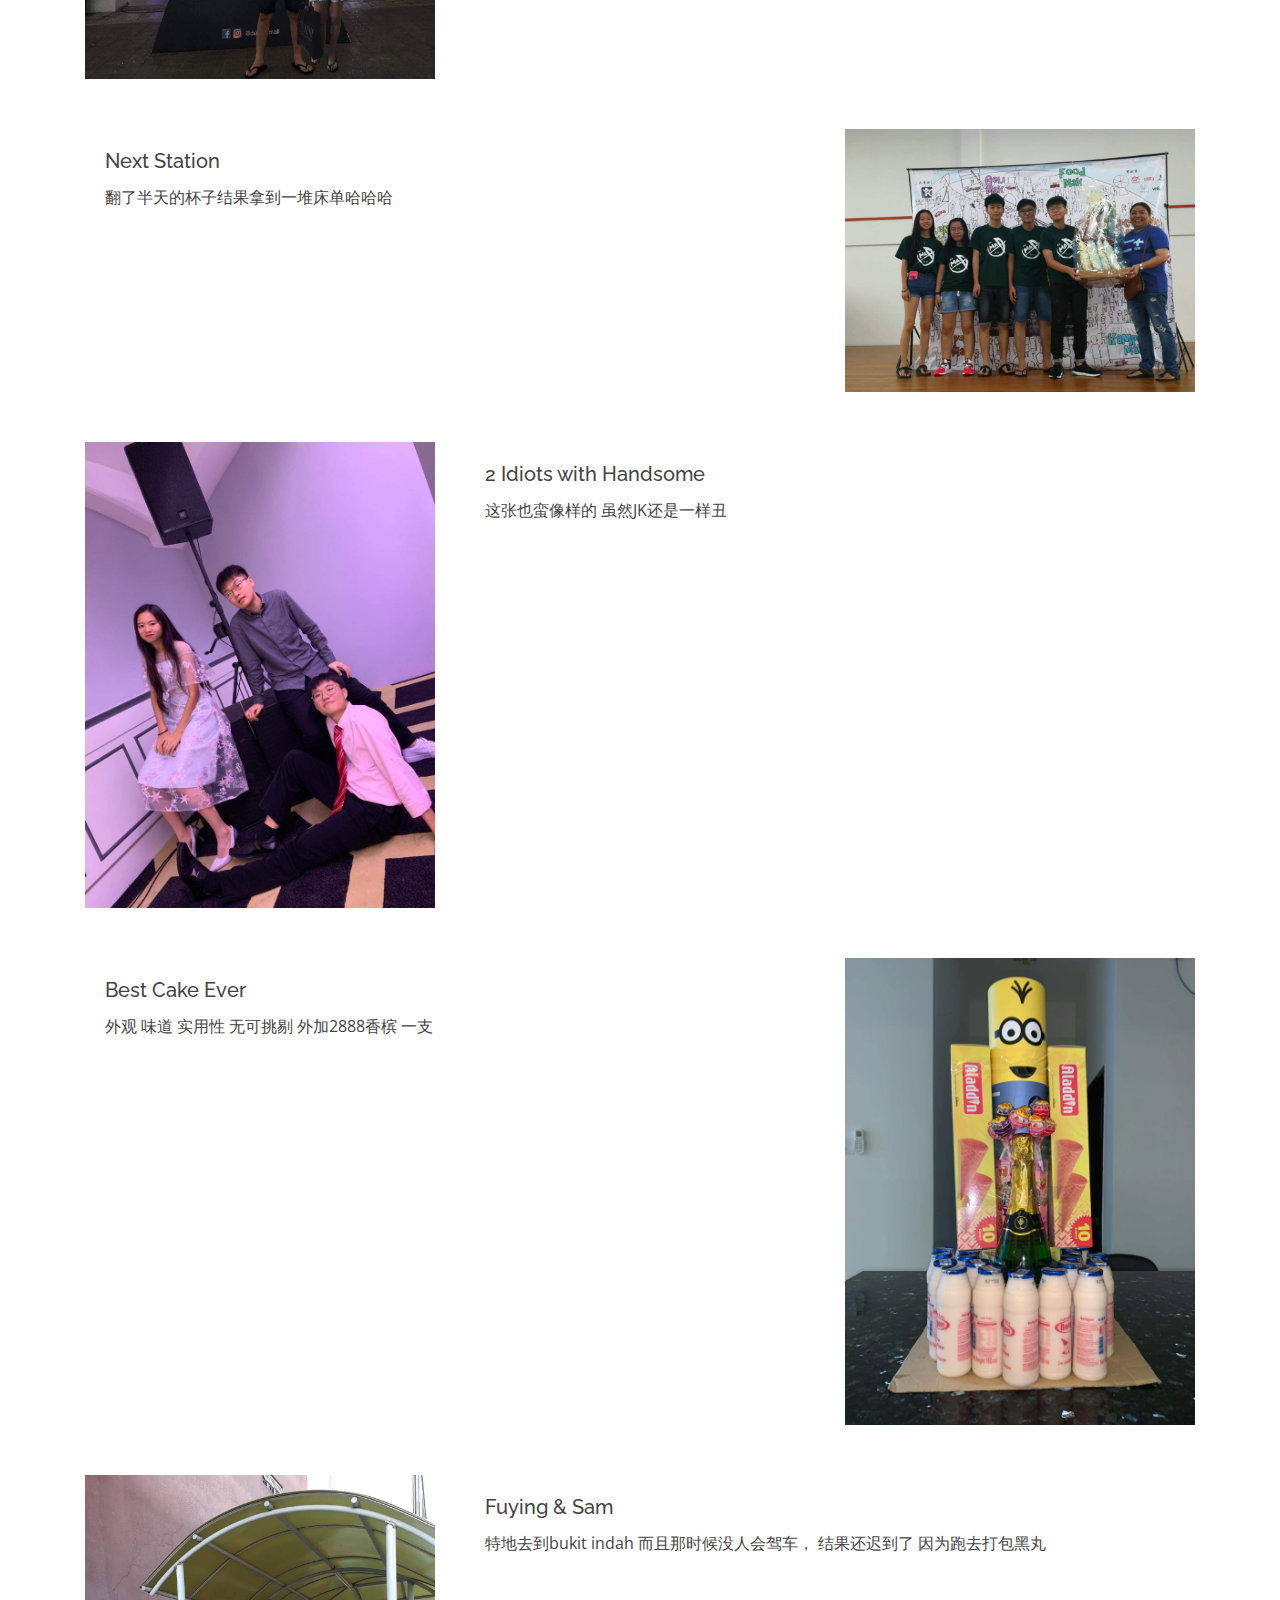
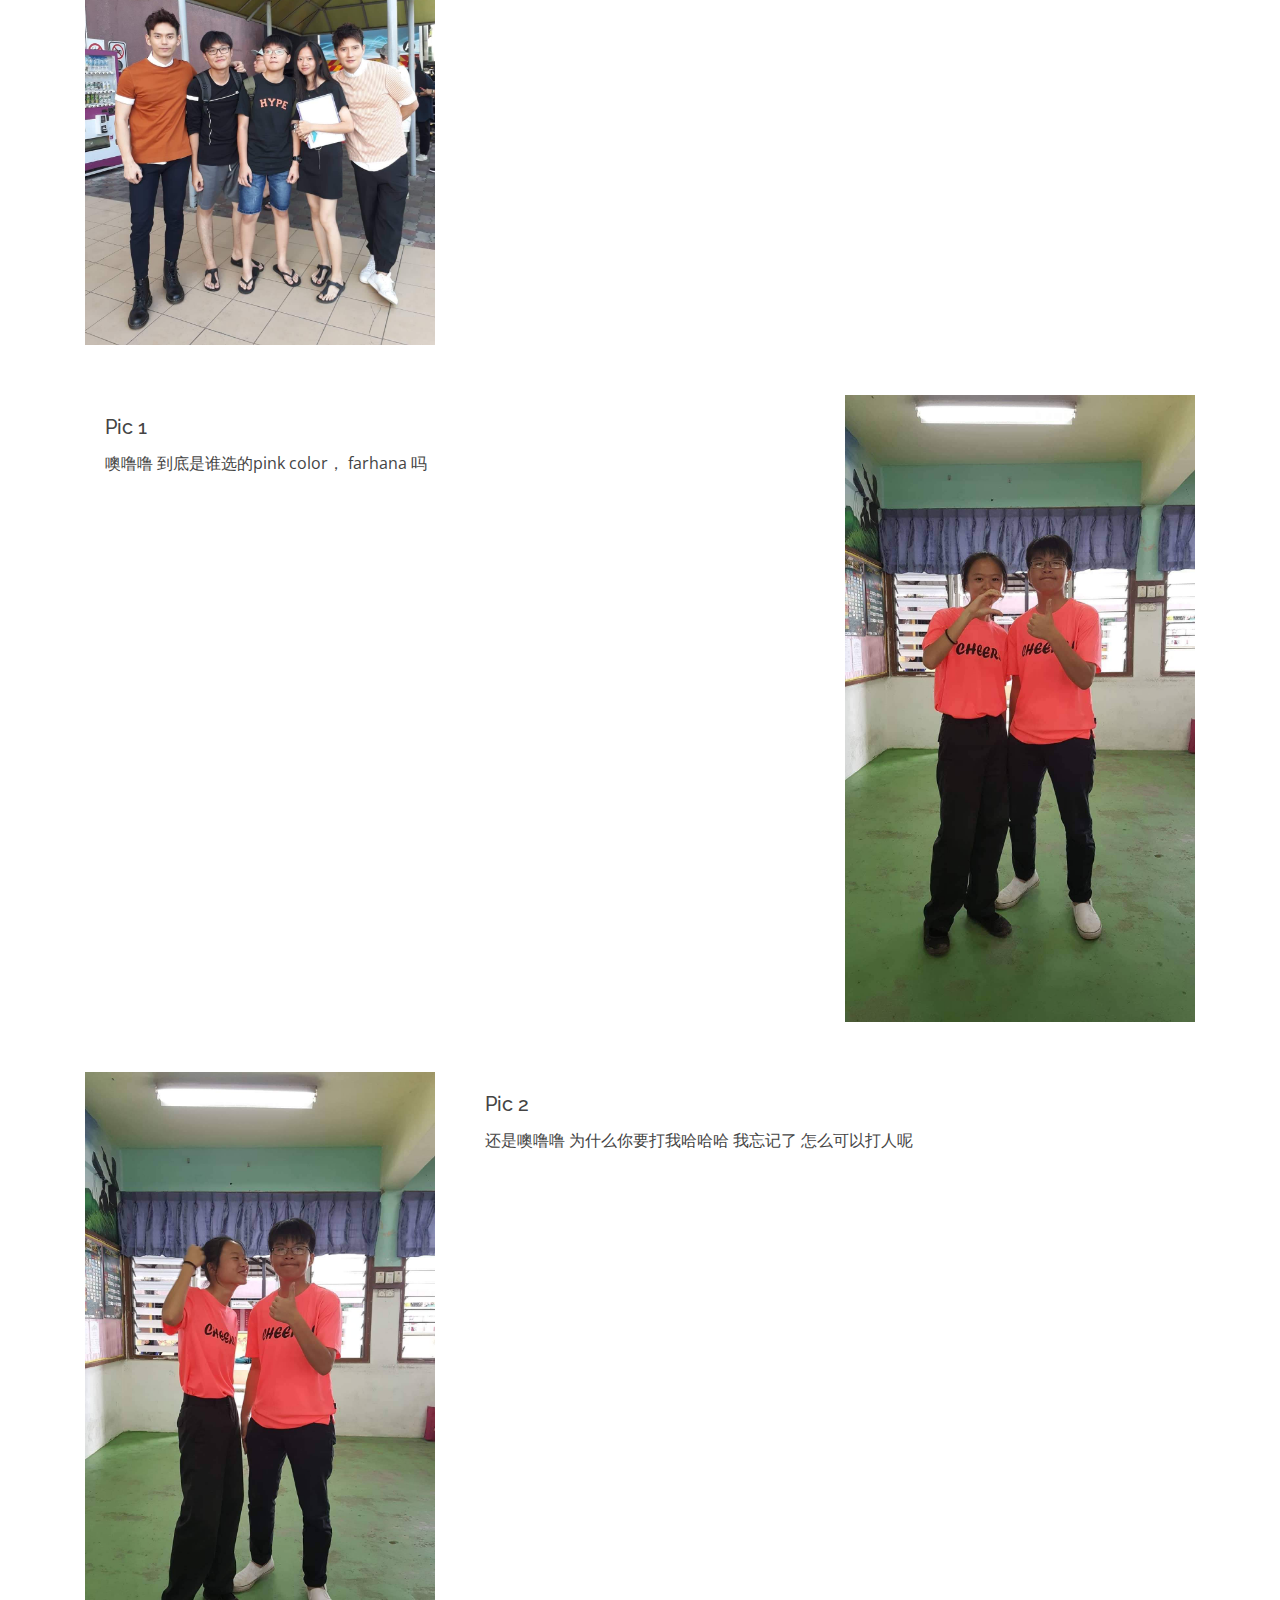
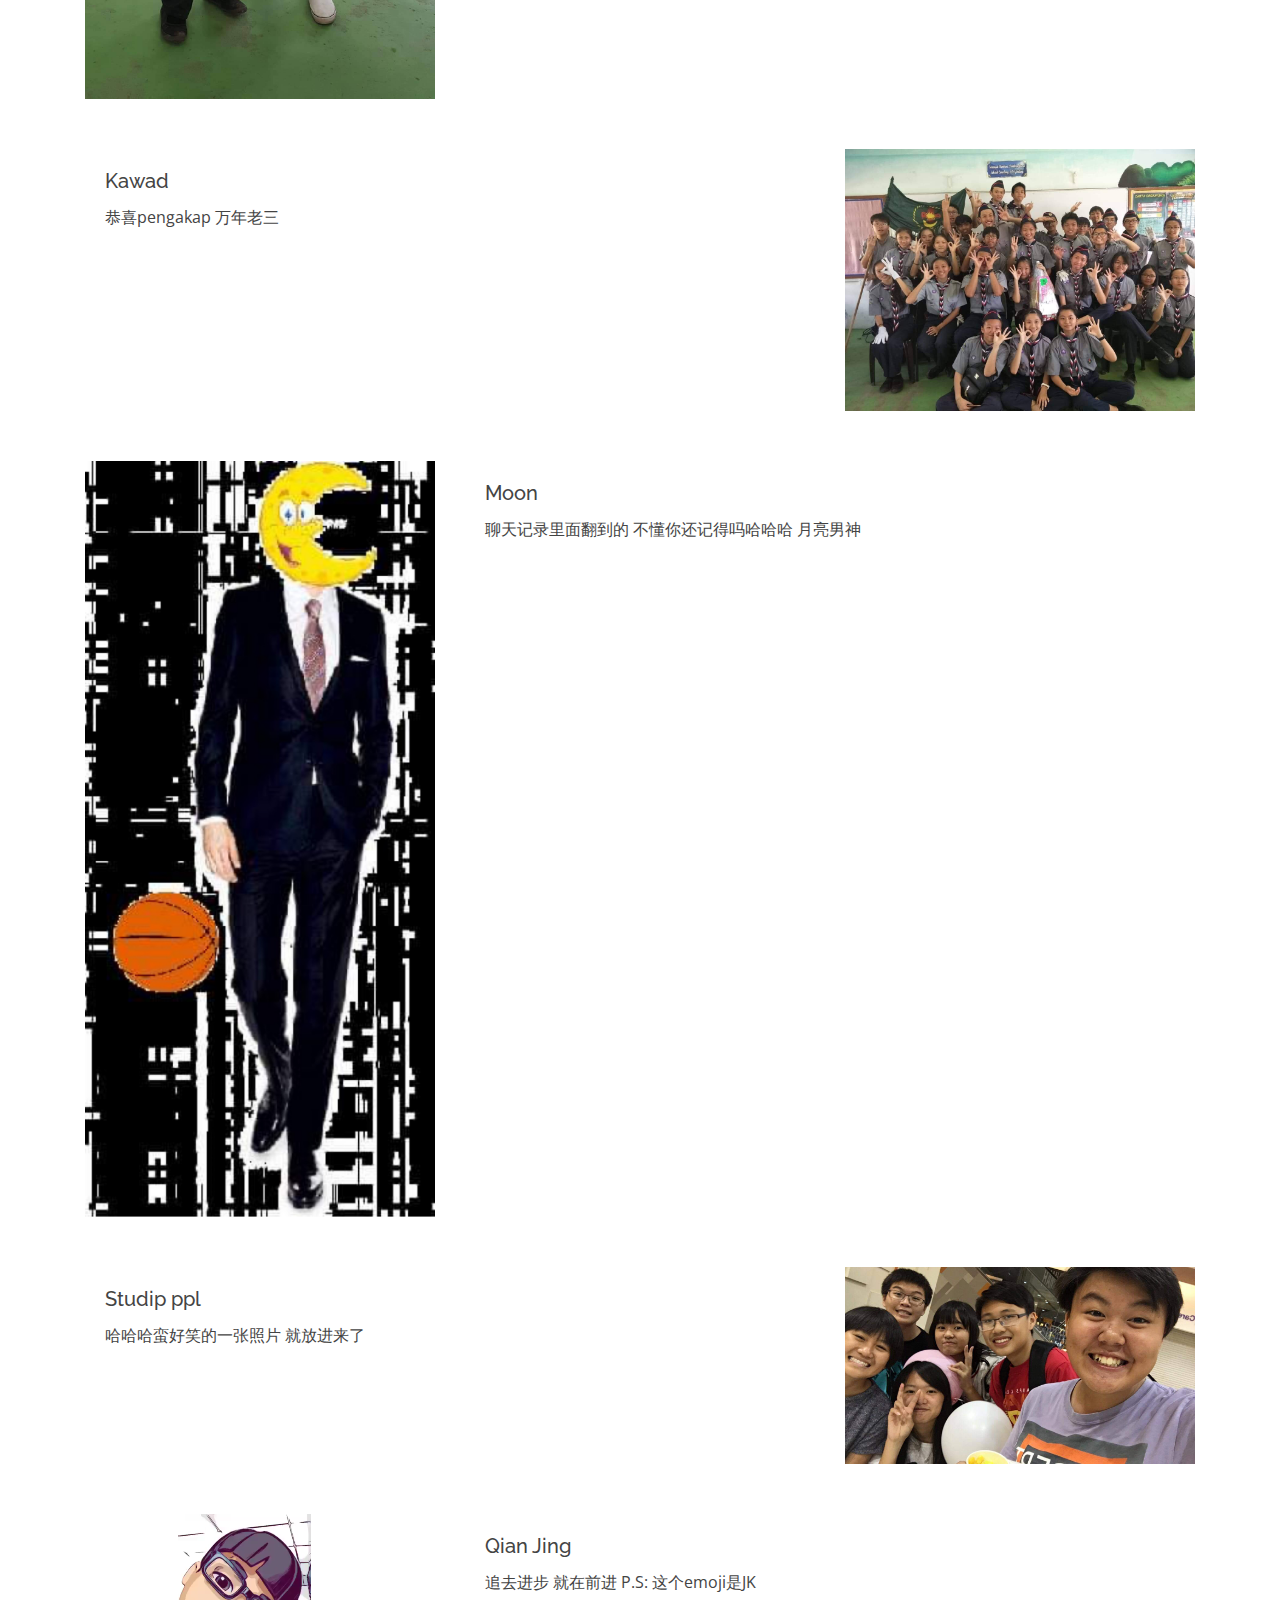
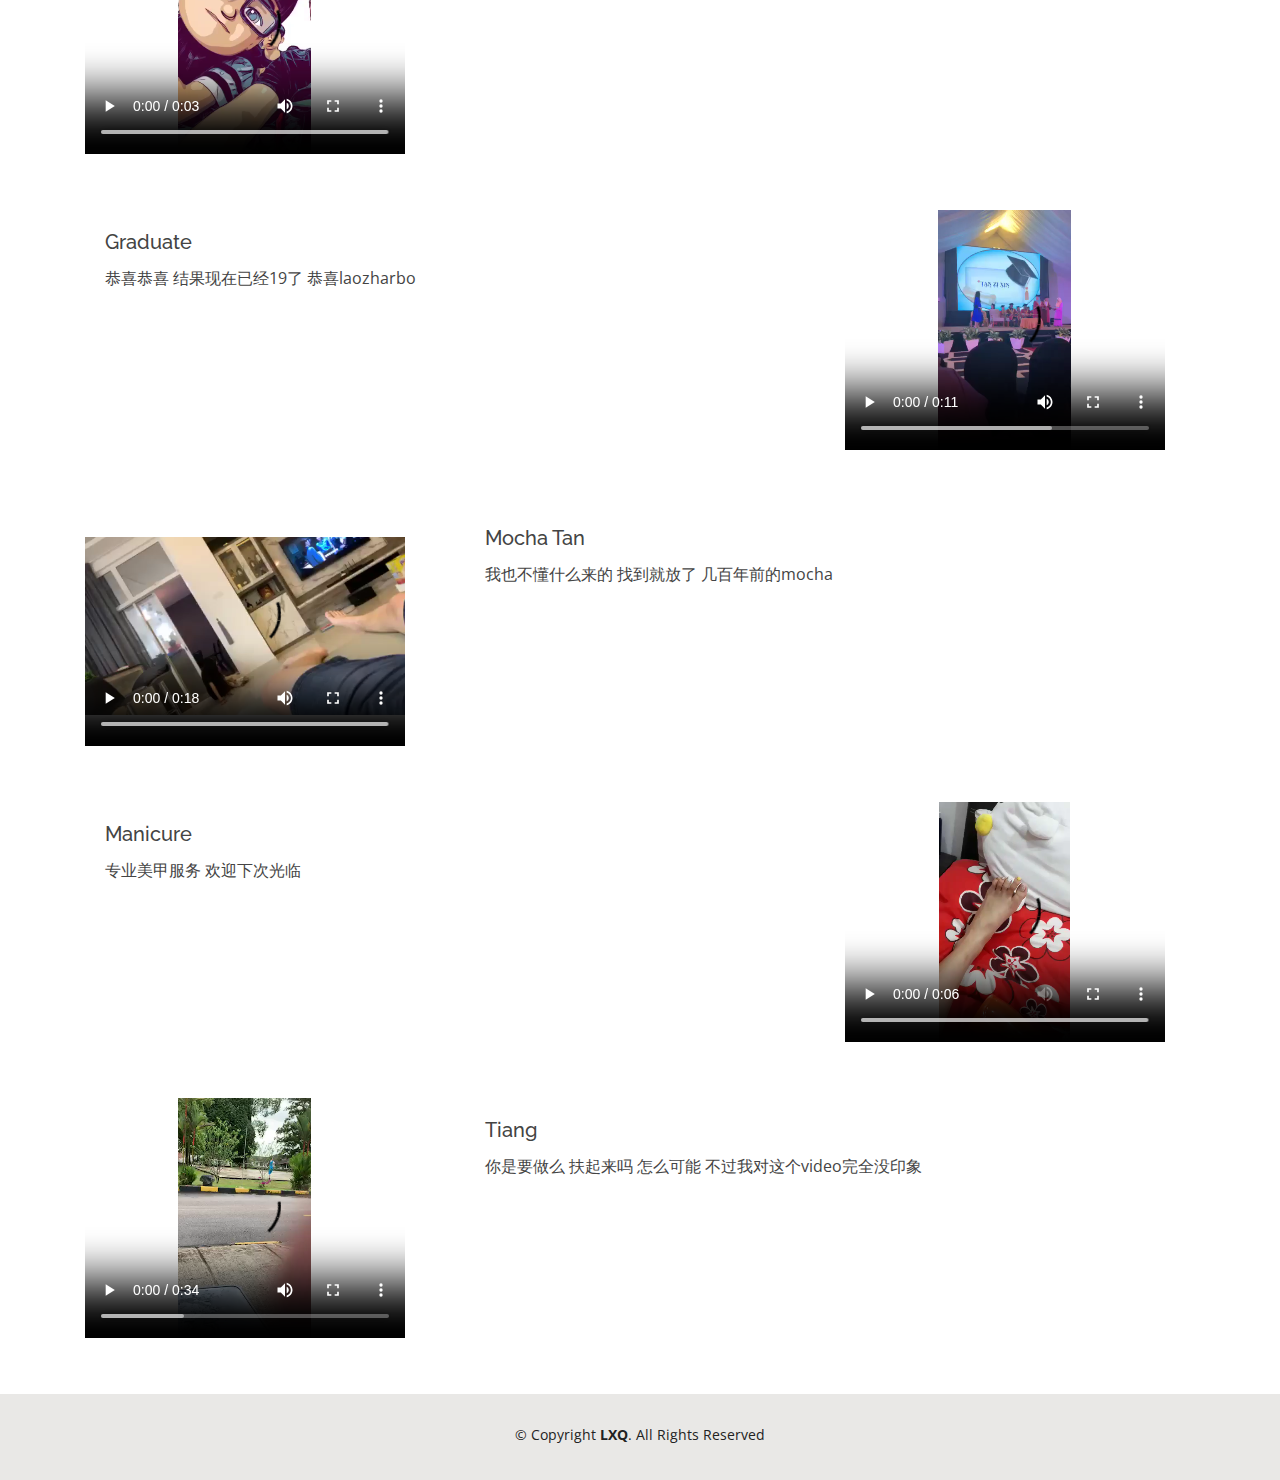
==== commit 914936d7: "commit2" ====
--- a/index.html
+++ b/index.html
@@ -70,8 +70,248 @@
     </div>
   </section><!-- End Hero -->
 
+  <div class="container">
+      <div class="row g-0 cc">
+        <div class="col-md-4">
+          <img src="assets/img/3.jpg" alt="c1" class="img-fluid">
+        </div>
+        <div class="col-md-8">
+          <div class="card-body">
+            <h5 class="card-title">Graduation Day</h5>
+            <p class="card-text">我才发现原来可以打华文哈哈哈 难得的合照 难得不丑</p>
+          </div>
+        </div>
+      </div>
+
+      <div class="row g-0 cc">
+        <div class="col-md-8">
+          <div class="card-body">
+            <h5 class="card-title">Angry Bird 2</h5>
+            <p class="card-text">Angry Birds 和 Angry Bird</p>
+          </div>
+        </div>
+        <div class="col-md-4">
+          <img src="assets/img/bird.jpg" alt="c1" class="img-fluid">
+        </div>
+      </div>
+
+      <div class="row g-0 cc">
+        <div class="col-md-4">
+          <img src="assets/img/mickey.jpg" alt="c1" class="img-fluid">
+        </div>
+        <div class="col-md-8">
+          <div class="card-body">
+            <h5 class="card-title">Sport Day</h5>
+            <p class="card-text">黑到狗样哈哈哈</p>
+          </div>
+        </div>
+      </div>
+
+      <div class="row g-0 cc">
+        <div class="col-md-8">
+          <div class="card-body">
+            <h5 class="card-title">Trekking Meeting</h5>
+            <p class="card-text">感谢Mr Teng Teng Teng 热心帮我们拍照</p>
+          </div>
+        </div>
+        <div class="col-md-4">
+          <img src="assets/img/home.jpg" alt="c1" class="img-fluid">
+        </div>
+      </div>
+
+      <div class="row g-0 cc">
+        <div class="col-md-4">
+          <img src="assets/img/spm.jpg" alt="c1" class="img-fluid">
+        </div>
+        <div class="col-md-8">
+          <div class="card-body">
+            <h5 class="card-title">Spider-Man</h5>
+            <p class="card-text">太幸运了 怎么可以同时和两位Spider-Man合照</p>
+          </div>
+        </div>
+      </div>
+
+      <div class="row g-0 cc">
+        <div class="col-md-8">
+          <div class="card-body">
+            <h5 class="card-title">Next Station</h5>
+            <p class="card-text">翻了半天的杯子结果拿到一堆床单哈哈哈</p>
+          </div>
+        </div>
+        <div class="col-md-4">
+          <img src="assets/img/win.jpg" alt="c1" class="img-fluid">
+        </div>
+      </div>
+
+      <div class="row g-0 cc">
+        <div class="col-md-4">
+          <img src="assets/img/32.jpg" alt="c1" class="img-fluid">
+        </div>
+        <div class="col-md-8">
+          <div class="card-body">
+            <h5 class="card-title">2 Idiots with Handsome</h5>
+            <p class="card-text">这张也蛮像样的 虽然JK还是一样丑</p>
+          </div>
+        </div>
+      </div>
+
+      <div class="row g-0 cc">
+        <div class="col-md-8">
+          <div class="card-body">
+            <h5 class="card-title">Best Cake Ever</h5>
+            <p class="card-text">外观 味道 实用性 无可挑剔 外加2888香槟 一支</p>
+          </div>
+        </div>
+        <div class="col-md-4">
+          <img src="assets/img/cake.jpg" alt="c1" class="img-fluid">
+        </div>
+      </div>
+    
+      <div class="row g-0 cc">
+        <div class="col-md-4">
+          <img src="assets/img/fs.jpg" alt="c1" class="img-fluid">
+        </div>
+        <div class="col-md-8">
+          <div class="card-body">
+            <h5 class="card-title">Fuying & Sam</h5>
+            <p class="card-text">特地去到bukit indah 而且那时候没人会驾车， 结果还迟到了 因为跑去打包黑丸</p>
+          </div>
+        </div>
+      </div>
+
+      <div class="row g-0 cc">
+        <div class="col-md-8">
+          <div class="card-body">
+            <h5 class="card-title">Pic 1</h5>
+            <p class="card-text">噢噜噜 到底是谁选的pink color， farhana 吗</p>
+          </div>
+        </div>
+        <div class="col-md-4">
+          <img src="assets/img/he1.jpg" alt="c1" class="img-fluid">
+        </div>
+      </div>
+
+      <div class="row g-0 cc">
+        <div class="col-md-4">
+          <img src="assets/img/he3.jpg" alt="c1" class="img-fluid">
+        </div>
+        <div class="col-md-8">
+          <div class="card-body">
+            <h5 class="card-title">Pic 2</h5>
+            <p class="card-text">还是噢噜噜 为什么你要打我哈哈哈 我忘记了 怎么可以打人呢</p>
+          </div>
+        </div>
+      </div>
+
+      <div class="row g-0 cc">
+        <div class="col-md-8">
+          <div class="card-body">
+            <h5 class="card-title">Kawad</h5>
+            <p class="card-text">恭喜pengakap 万年老三</p>
+          </div>
+        </div>
+        <div class="col-md-4">
+          <img src="assets/img/pengakap.jpg" alt="c1" class="img-fluid">
+        </div>
+      </div>
+
+      <div class="row g-0 cc">
+        <div class="col-md-4">
+          <img src="assets/img/moon.jpg" alt="c1" class="img-fluid">
+        </div>
+        <div class="col-md-8">
+          <div class="card-body">
+            <h5 class="card-title">Moon</h5>
+            <p class="card-text">聊天记录里面翻到的 不懂你还记得吗哈哈哈 月亮男神</p>
+          </div>
+        </div>
+      </div>
+
+      <div class="row g-0 cc">
+        <div class="col-md-8">
+          <div class="card-body">
+            <h5 class="card-title">Studip ppl</h5>
+            <p class="card-text">哈哈哈蛮好笑的一张照片 就放进来了</p>
+          </div>
+        </div>
+        <div class="col-md-4">
+          <img src="assets/img/stupid.jpg" alt="c1" class="img-fluid">
+        </div>
+      </div>
+
+      <div class="row g-0 cc">
+        <div class="col-md-4">
+          <video width="320" height="240" controls>
+            <source src="assets/img/comic.mp4" type="video/mp4">
+          </video>
+        </div>
+        <div class="col-md-8">
+          <div class="card-body">
+            <h5 class="card-title">Qian Jing</h5>
+            <p class="card-text">追去进步 就在前进 P.S: 这个emoji是JK</p>
+          </div>
+        </div>
+      </div>
+
+      <div class="row g-0 cc">
+        <div class="col-md-8">
+          <div class="card-body">
+            <h5 class="card-title">Graduate</h5>
+            <p class="card-text">恭喜恭喜 结果现在已经19了 恭喜laozharbo</p>
+          </div>
+        </div>
+        <div class="col-md-4">
+          <video width="320" height="240" controls>
+            <source src="assets/img/graduate.mp4" type="video/mp4">
+          </video>
+        </div>
+      </div>
+
+      <div class="row g-0 cc">
+        <div class="col-md-4">
+          <video width="320" height="240" controls>
+            <source src="assets/img/mocha.mp4" type="video/mp4">
+          </video>
+        </div>
+        <div class="col-md-8">
+          <div class="card-body">
+            <h5 class="card-title">Mocha Tan</h5>
+            <p class="card-text">我也不懂什么来的  找到就放了 几百年前的mocha</p>
+          </div>
+        </div>
+      </div>
+
+      <div class="row g-0 cc">
+        <div class="col-md-8">
+          <div class="card-body">
+            <h5 class="card-title">Manicure</h5>
+            <p class="card-text">专业美甲服务 欢迎下次光临</p>
+          </div>
+        </div>
+        <div class="col-md-4">
+          <video width="320" height="240" controls>
+            <source src="assets/img/nail.mp4" type="video/mp4">
+          </video>
+        </div>
+      </div>
+
+      <div class="row g-0 cc">
+        <div class="col-md-4">
+          <video width="320" height="240" controls>
+            <source src="assets/img/tiang.mp4" type="video/mp4">
+          </video>
+        </div>
+        <div class="col-md-8">
+          <div class="card-body">
+            <h5 class="card-title">Tiang</h5>
+            <p class="card-text">你是要做么 扶起来吗 怎么可能 不过我对这个video完全没印象</p>
+          </div>
+        </div>
+      </div>
+  </div>
+
   <!-- ======= Footer ======= -->
-  <footer id="footer">
+  <footer id="footer" style="margin-top: 50px;">
     <div class="container">
       <div class="copyright">
         &copy; Copyright <strong><span>LXQ</span></strong>. All Rights Reserved
--- a/assets/css/style.css
+++ b/assets/css/style.css
@@ -11,6 +11,10 @@
 body {
   font-family: "Open Sans", sans-serif;
   color: #444444;
+}
+
+.cc{
+  margin-top: 50px;
 }
 
 a {
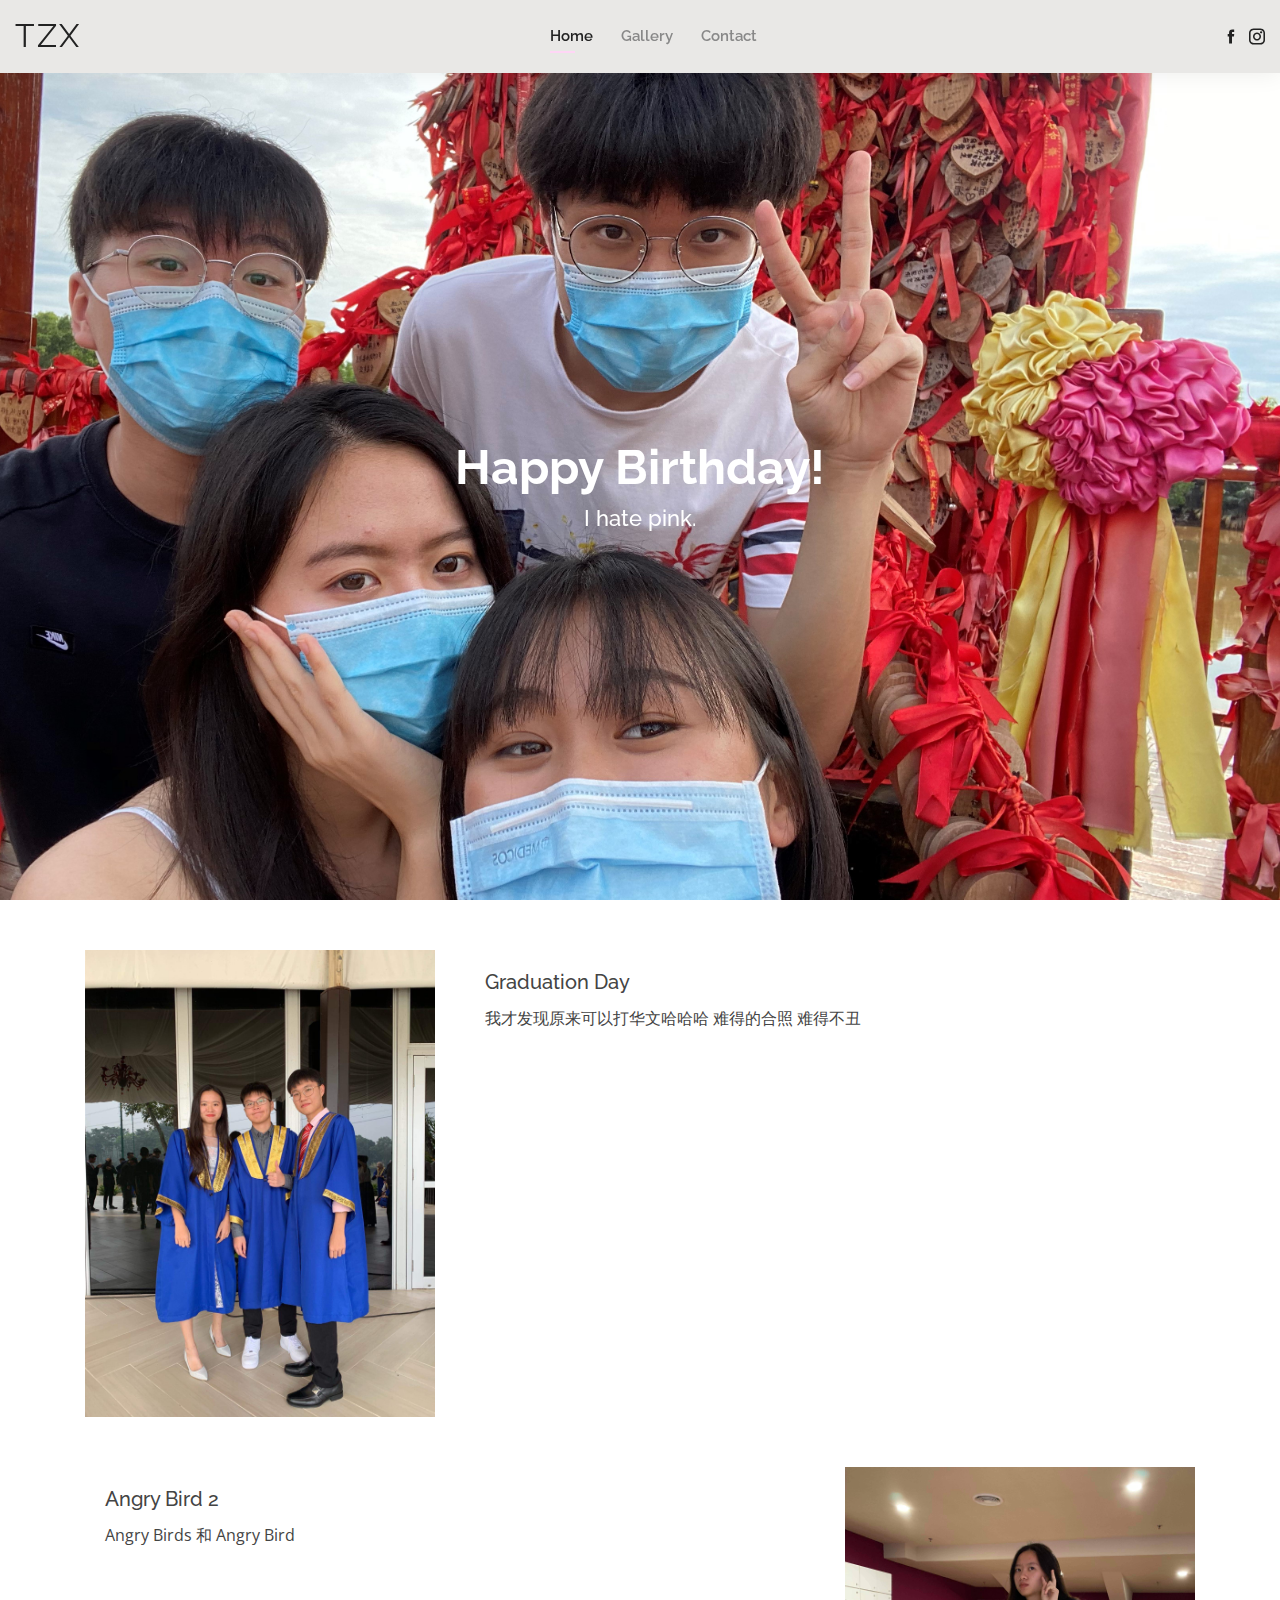
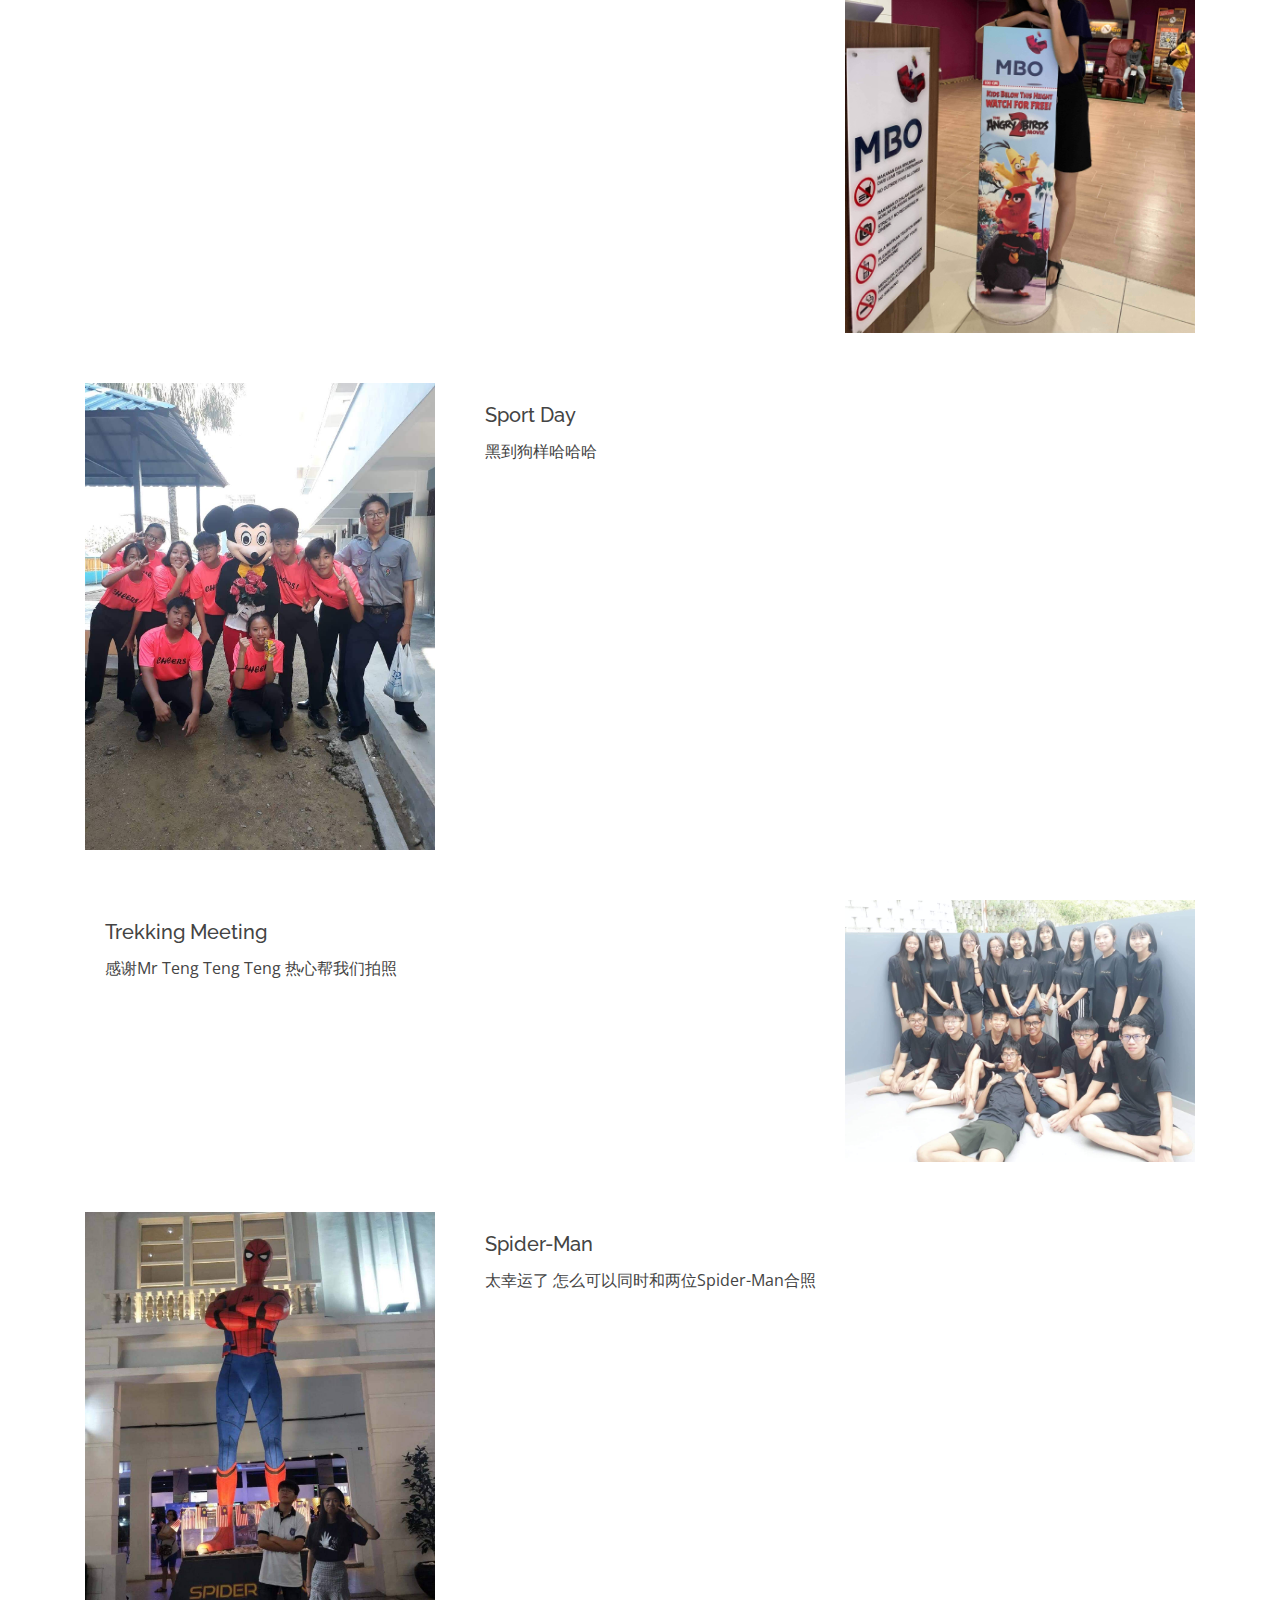
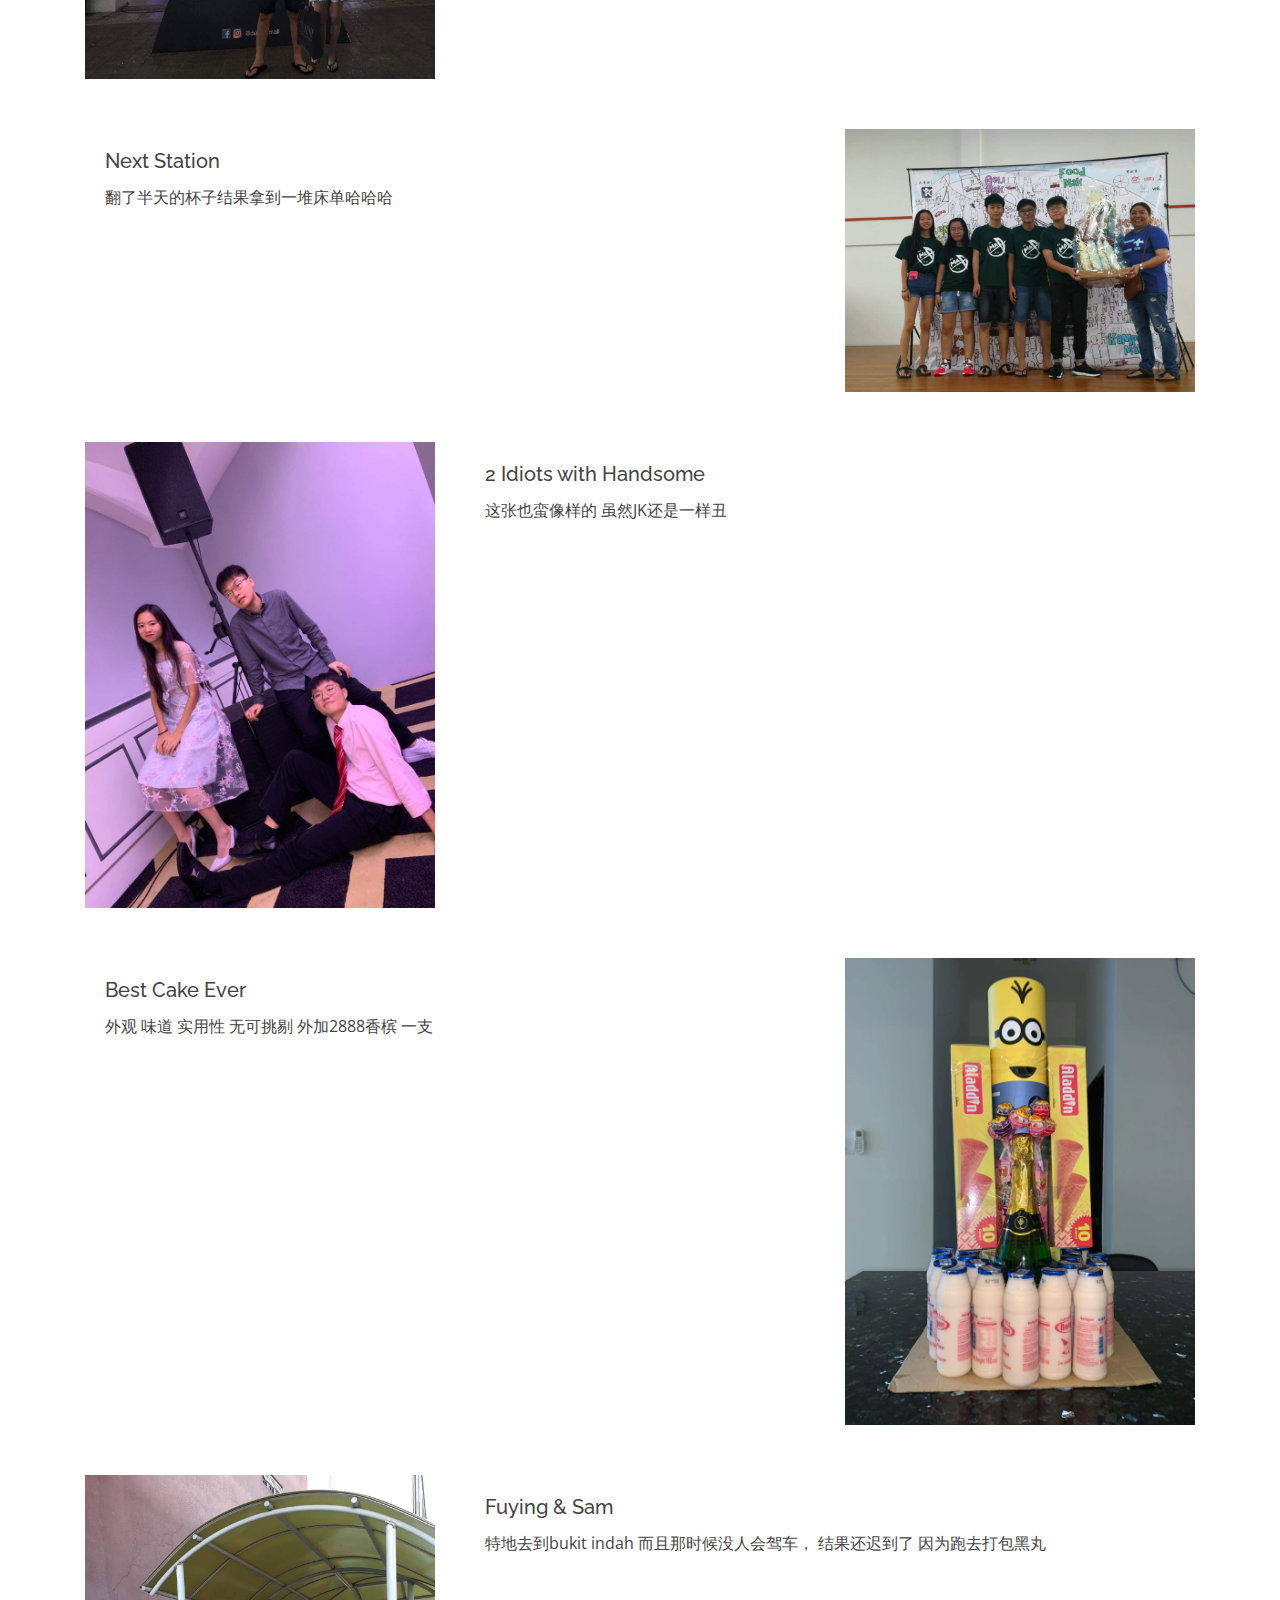
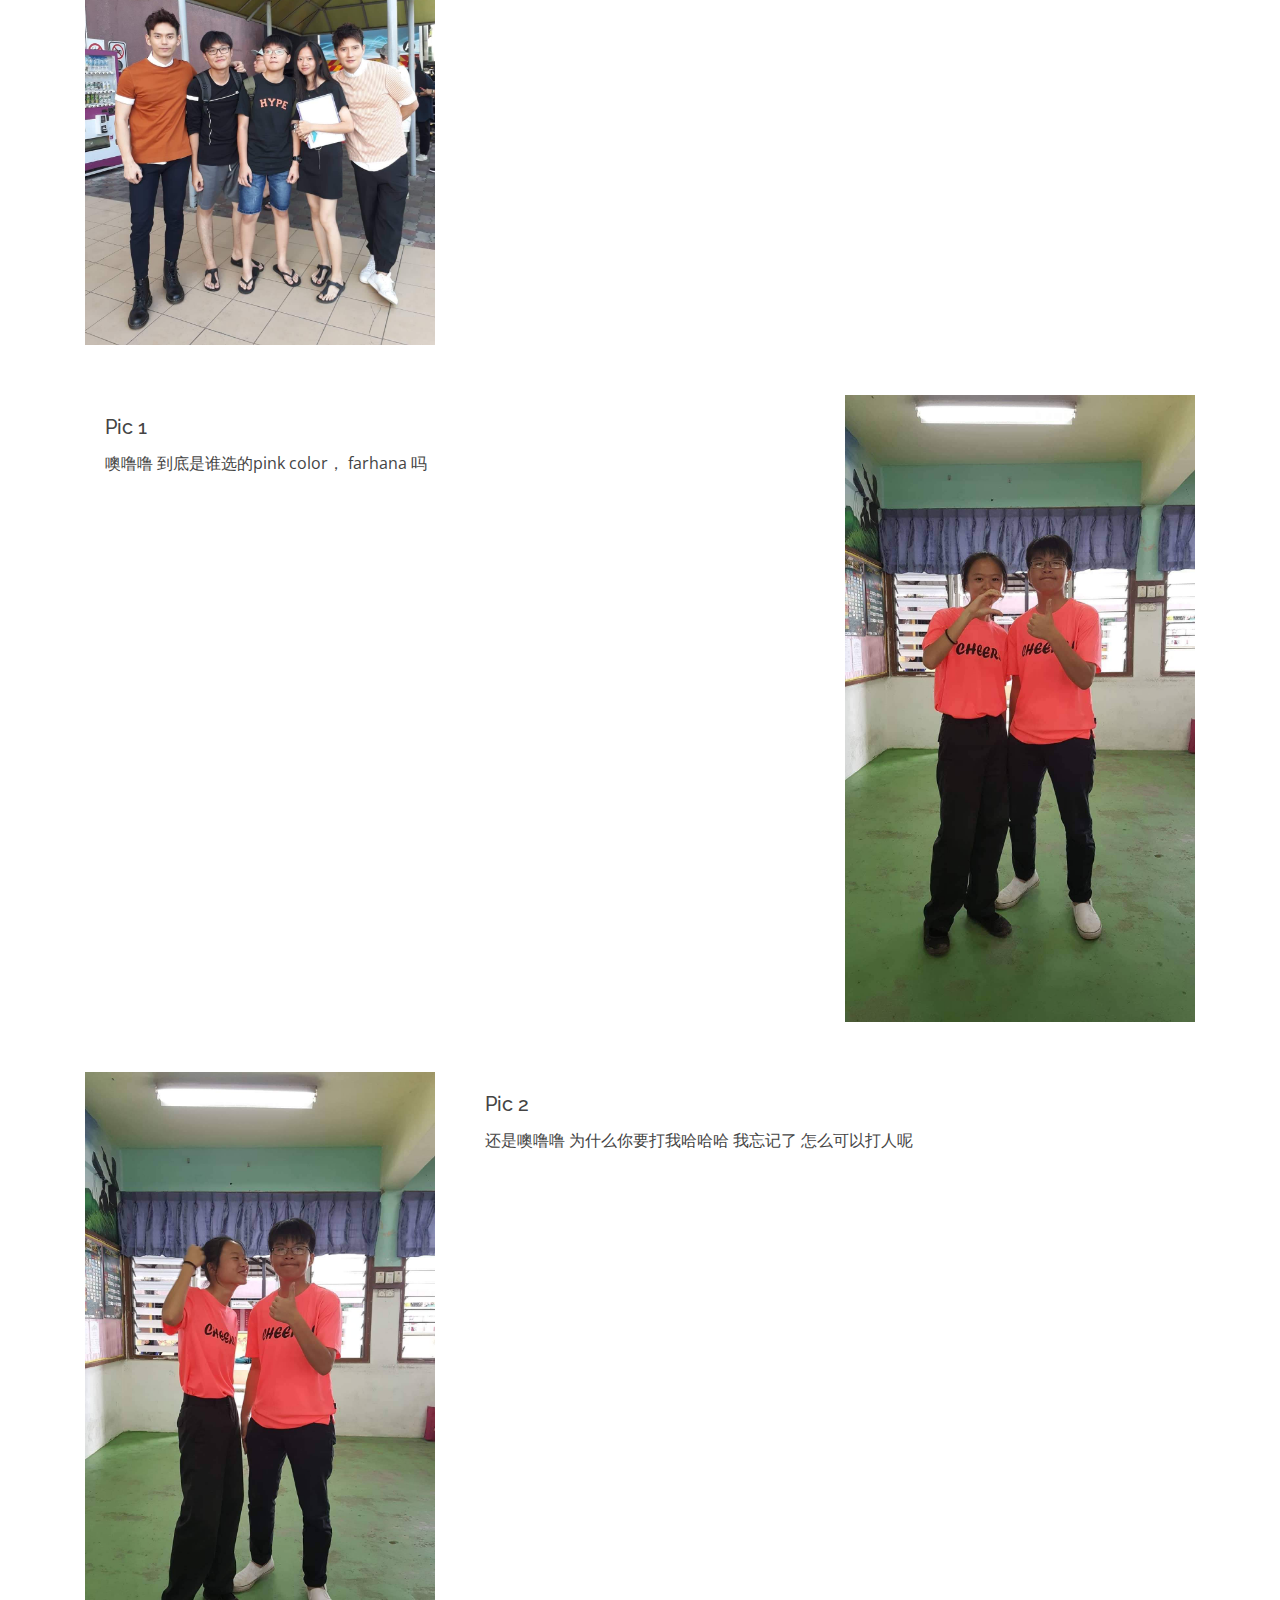
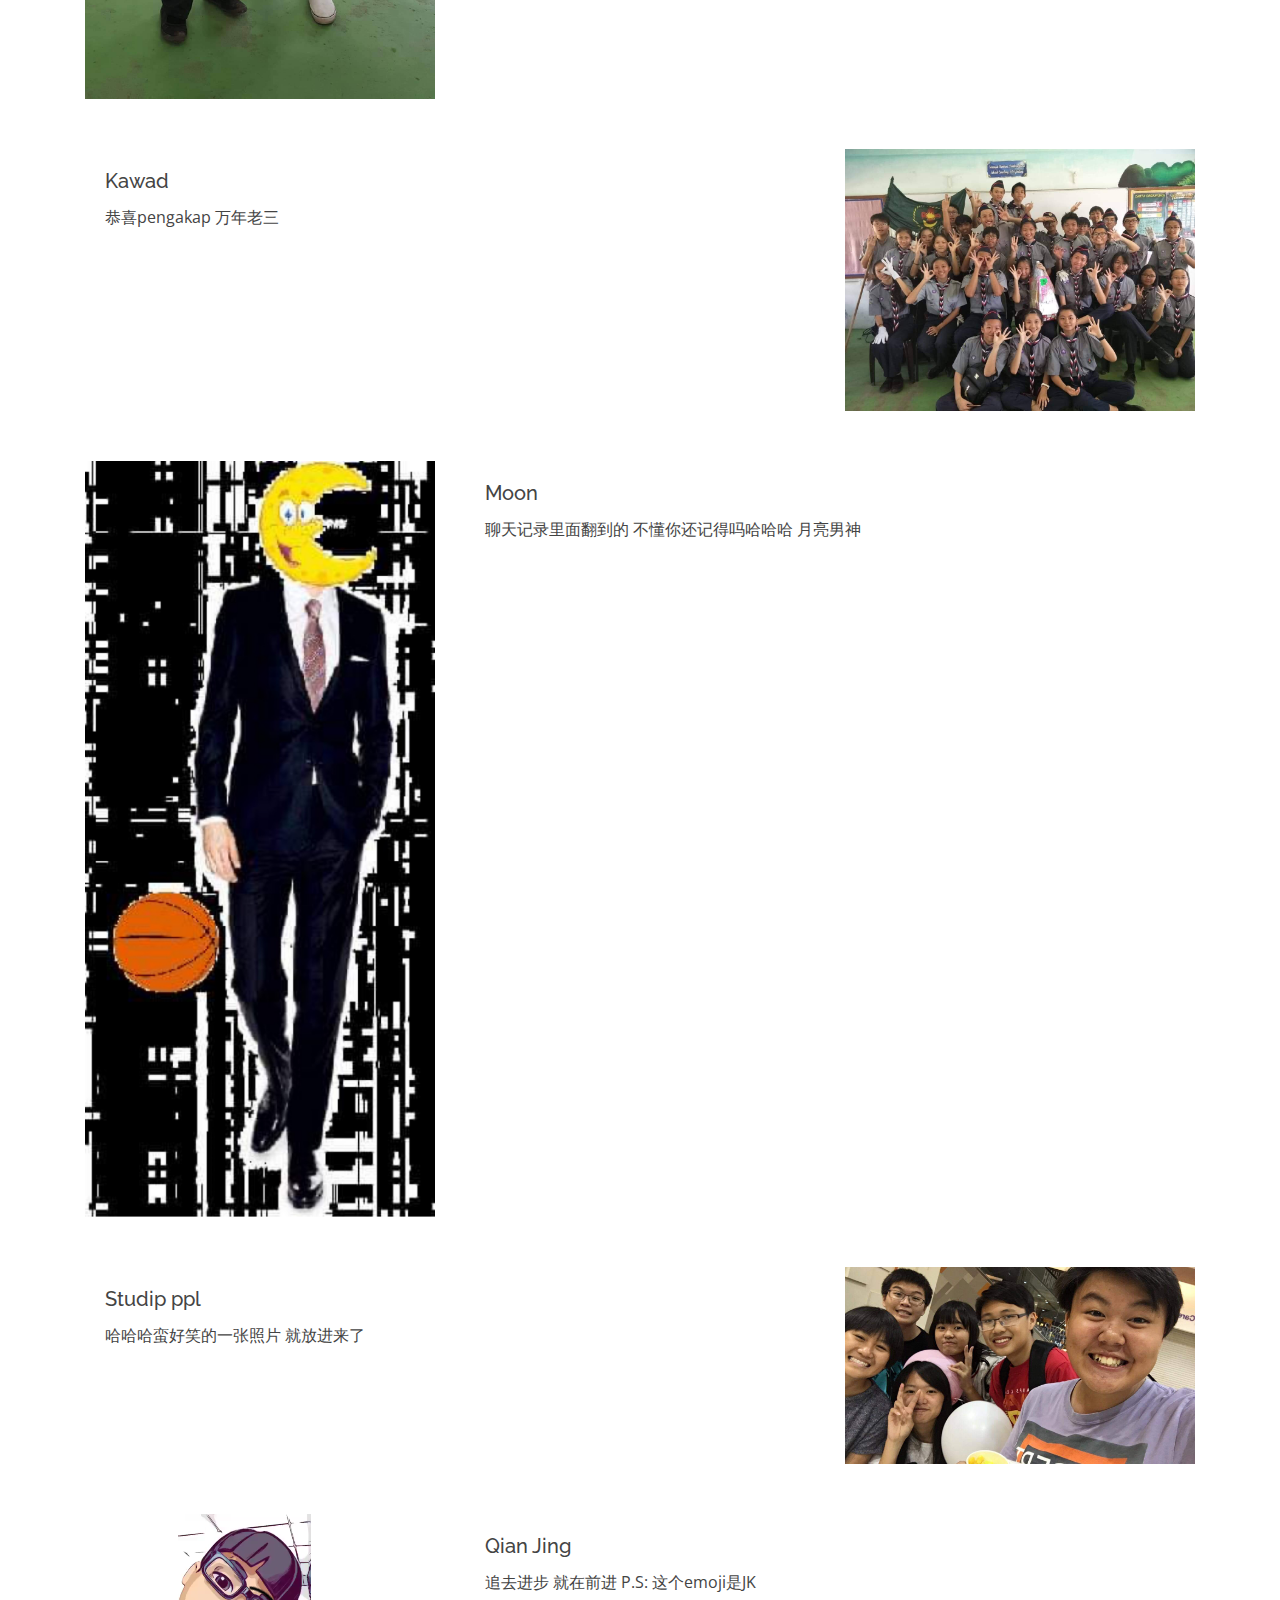
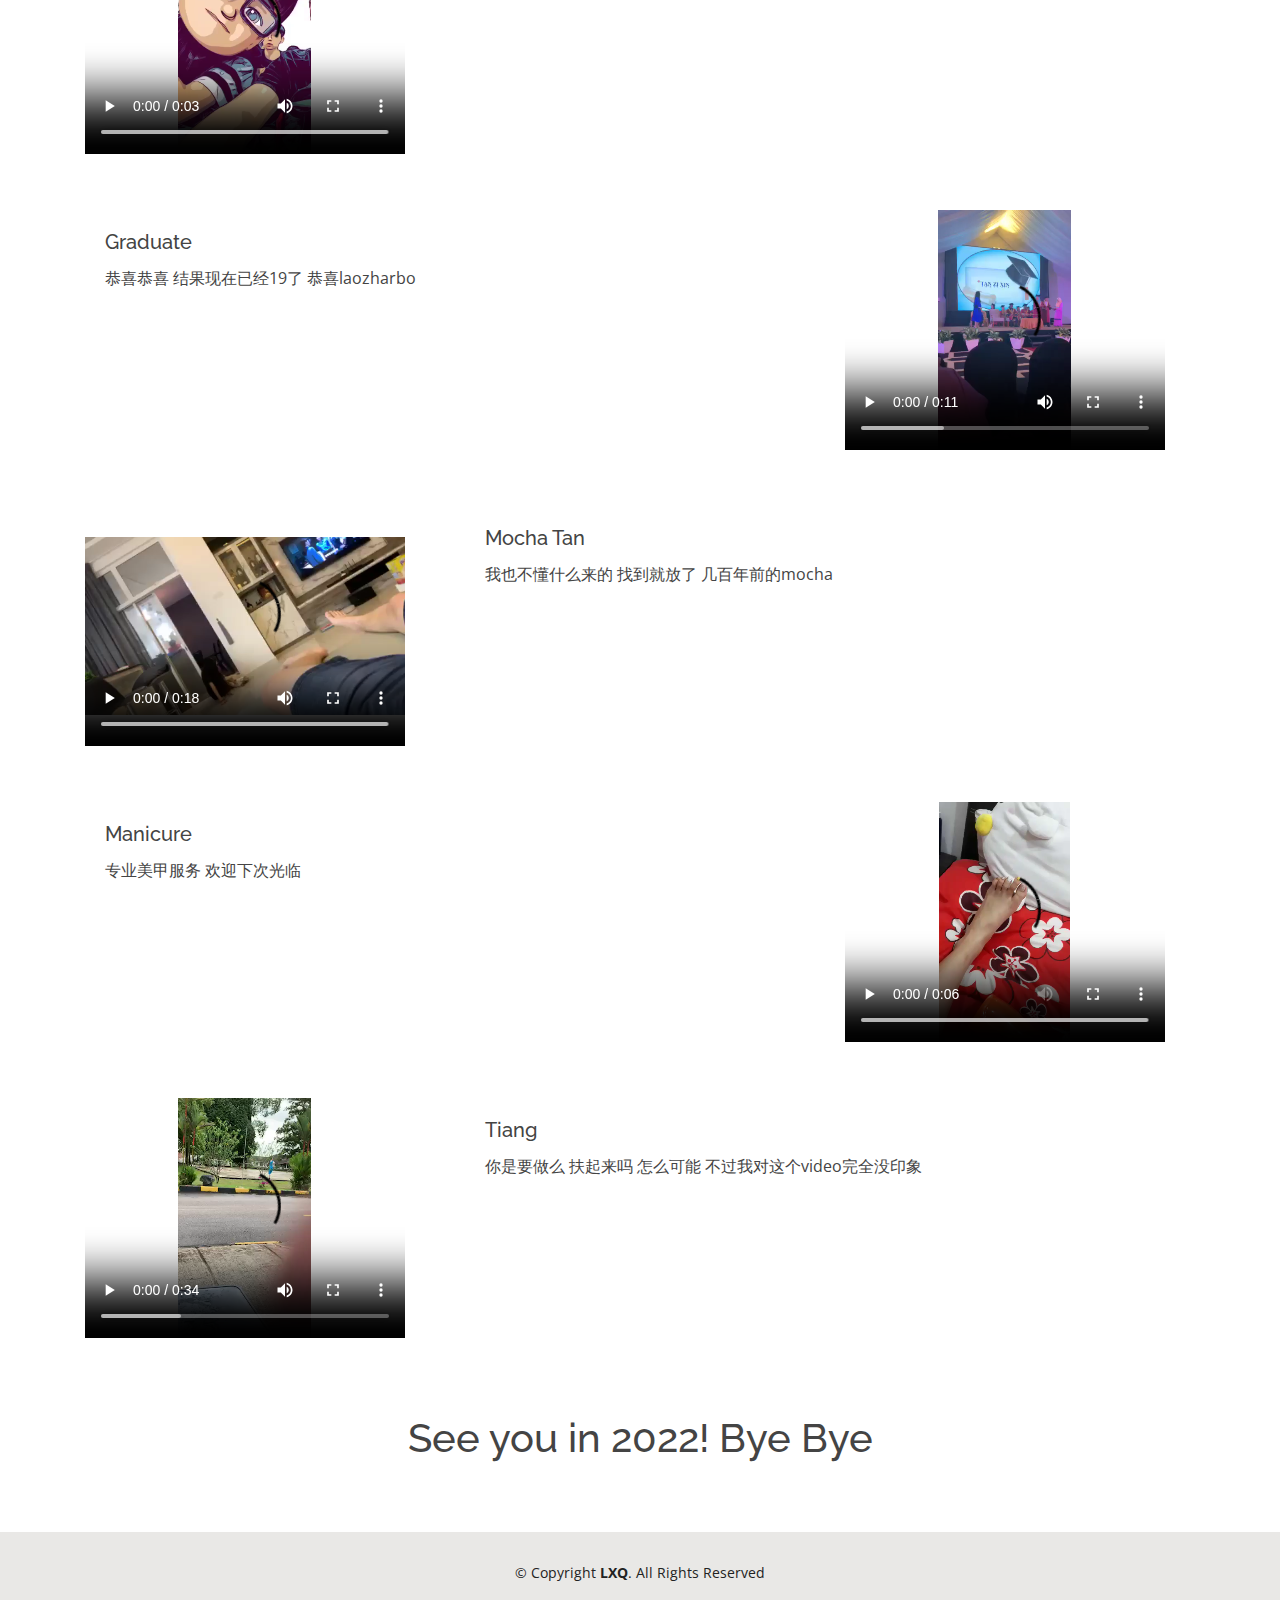
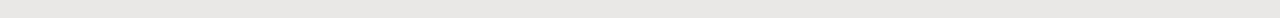
==== commit aecf6561: "commit" ====
--- a/index.html
+++ b/index.html
@@ -308,10 +308,12 @@
           </div>
         </div>
       </div>
+
+      <h1 style="margin-top: 70px; text-align: center;">See you in 2022! Bye Bye</h1>
   </div>
 
   <!-- ======= Footer ======= -->
-  <footer id="footer" style="margin-top: 50px;">
+  <footer id="footer" style="margin-top: 70px;">
     <div class="container">
       <div class="copyright">
         &copy; Copyright <strong><span>LXQ</span></strong>. All Rights Reserved
